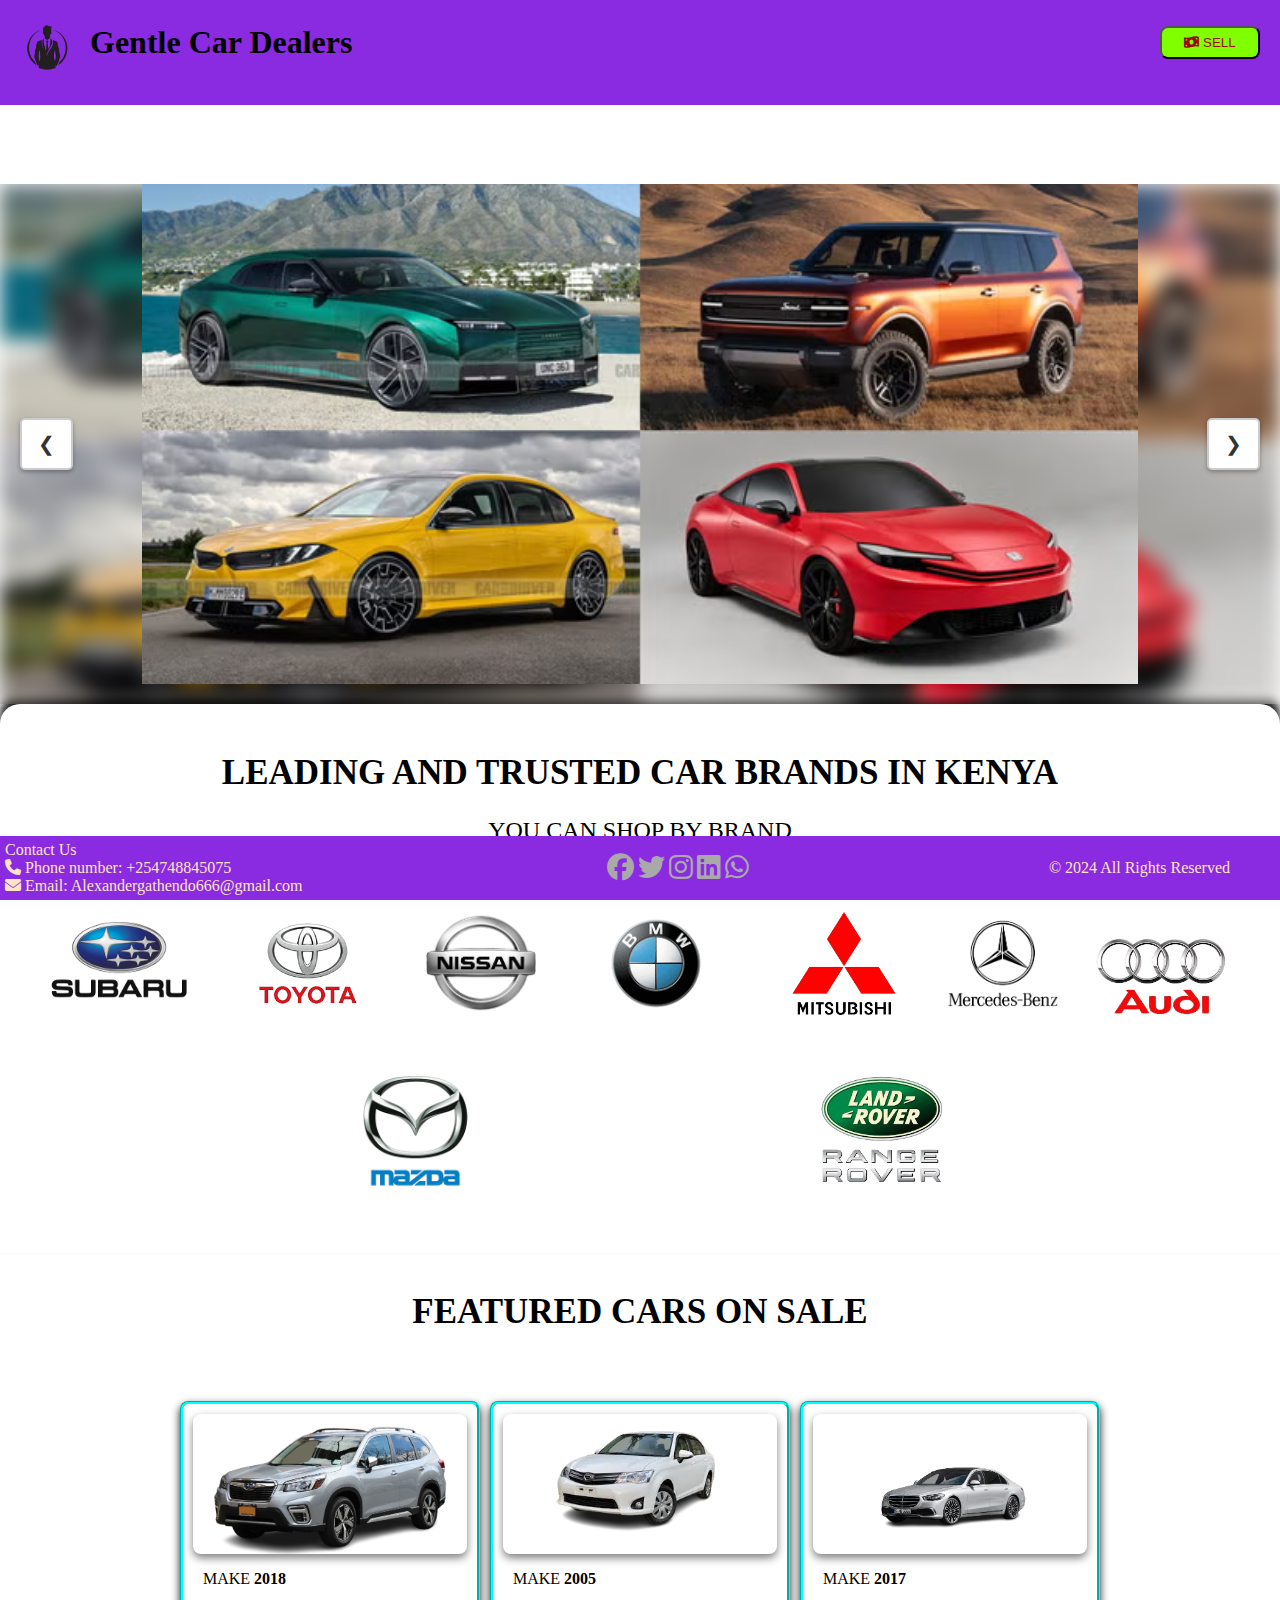
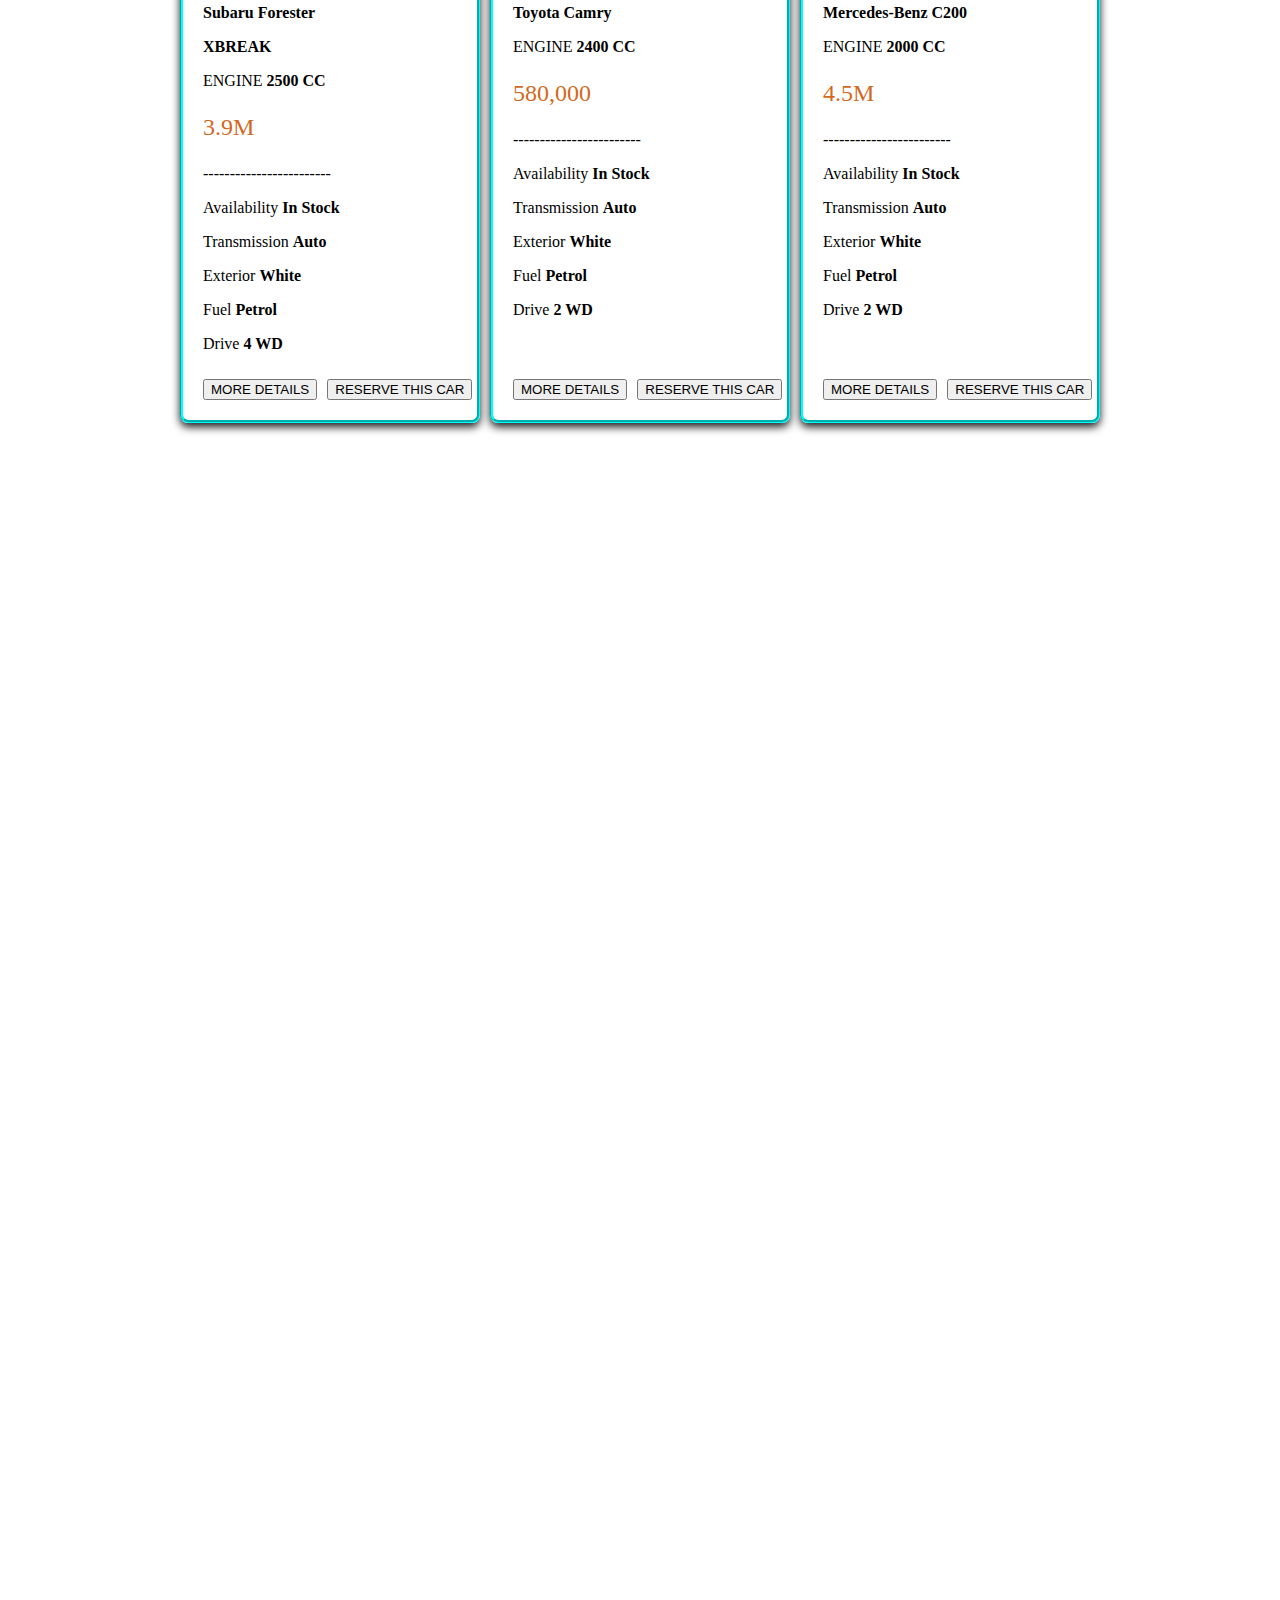
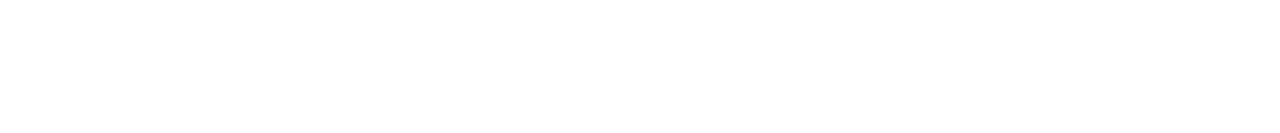
==== index.html @ 43ccf4b2 "commit" ====
<!DOCTYPE html>
<html lang="en">
    <head>
        <meta charset="UTF-8">
        <meta name="viewport" content="width=device-width, initial-scale=1.0">
        <title>Gentle Car Dealers</title>
        <link rel="stylesheet" href="style.css">
        <link rel="stylesheet" href="https://cdnjs.cloudflare.com/ajax/libs/font-awesome/6.4.2/css/all.min.css">
        <link rel="icon" type="image/png" href="images/logo-removebg-preview.png">
    </head>
    <body>
        <header>
            <div class="logo-title">
                <img src="images/logo-removebg-preview.png" alt="logo">
                <h1>Gentle Car Dealers</h1>
            </div>
            <nav>
                <ul>
                    <li><a href="index.html"><i class="fas fa-home"></i> Home</a></li>
                    <li><a href="cars.html"><i class="fas fa-car"></i> Cars</a></li>
                    <li><a href="#"><i class="fas fa-wrench"></i> Services</a></li>
                    <button id="navigation" class="navigation" onclick="openPopup1()"><i class="fas fa-money-bill-wave"></i> SELL</button>
                    
                    <div id="popup1" class="popup1">
                        <div class="popup1-content">
                            <p>You have to be Registered or Logged In to Sell your Car?</p>
                            <button onclick="redirectToSell()">Register</button>
                            <button onclick="window.location.href='login.html'">Login</button>
                            <button onclick="closePopup1()">Cancel</button>
                        </div>
                    </div>
                </ul>
            </nav>
        </header>
        <section class="settings">
            <div class="search">
                <input type="search" placeholder="Search for Items on Sale">
                <input type="submit"  value="🔍 Search">
            </div>
            <div class="selection">
                <div id="account-section">
                    <input type="button" id="account-btn" value="👤 Account" onclick="openPopup()">
                    
                    <span id="user-info" style="display: none;">
                        <strong id="username-display"></strong>
                        <button id="logout-btn">Logout</button>
                    </span>
                </div>
                
                <script>
                    document.addEventListener("DOMContentLoaded", function () {
                        const loggedInUser = localStorage.getItem("loggedInUser");
                        const accountBtn = document.getElementById("account-btn");
                        const userInfo = document.getElementById("user-info");
                        const usernameDisplay = document.getElementById("username-display");
                        const logoutBtn = document.getElementById("logout-btn");

                        if (loggedInUser) {
                            // Hide Account button and show username + Logout button
                            accountBtn.style.display = "none";
                            userInfo.style.display = "inline";
                            usernameDisplay.textContent = loggedInUser;
                        } else {
                            // Show Account button if no user is logged in
                            accountBtn.style.display = "inline";
                            userInfo.style.display = "none";
                        }

                        // Logout function
                        logoutBtn.addEventListener("click", function () {
                            localStorage.removeItem("loggedInUser"); // Clear session
                            location.reload(); // Reload page to show "Account" button again
                        });
                    });

                    document.addEventListener("DOMContentLoaded", function () {
                        const navigationBtn = document.getElementById("navigation");
                        
                        if (navigationBtn) {
                            navigationBtn.addEventListener("click", function() {
                                const loggedInUser = localStorage.getItem("loggedInUser");
                                if (loggedInUser) {
                                    window.location.href = "sellitems.html";
                                } else {
                                    openPopup1();
                                }
                            });
                        }
                    });
                    
                    document.addEventListener("DOMContentLoaded", function(){
                        const slides = document.querySelector(".slides");
                        const images = document.querySelectorAll(".slides img");
                        const prevBtn = document.querySelector(".prev");
                        const nextBtn = document.querySelector(".next");
                        const bannerBg = document.querySelector(".banner-bg");
                        let currentIndex = 0;
                        const totalImages = images.length;
                        
                        function updateSlider(){
                            // Update the slide position
                            slides.style.transform = `translateX(-${currentIndex * 100}%)`;
                            // Update the blurred background image to match the current slide
                            bannerBg.style.backgroundImage = `url('${images[currentIndex].src}')`;
                        }
                        
                        nextBtn.addEventListener("click", function(){
                            currentIndex = (currentIndex + 1) % totalImages;
                            updateSlider();
                        });
                        
                        prevBtn.addEventListener("click", function(){
                            currentIndex = (currentIndex - 1 + totalImages) % totalImages;
                            updateSlider();
                        });
                        
                        // Auto cycle every 5 seconds
                        setInterval(function(){
                            currentIndex = (currentIndex + 1) % totalImages;
                            updateSlider();
                        }, 5000);

                        // Initialize the background for the first image
                        updateSlider();
                    });

                </script>
                
                <div class="select-container">
                    <label for="select">Language </label>
                    <select>
                        <option>En-Us</option>
                        <option>En-Uk</option>
                    </select>
                </div>
            </div>
        </section>
        <main class="main">
            <div class="banner">
                <!-- Blurred Background Layer -->
                <div class="banner-bg"></div>
              
                <!-- Slides Container -->
                <div class="slides">
                    <img src="images/banner.jpeg" alt="banner">
                    <img src="images/banner4.jpeg" alt="banner4">
                    <img src="images/banner2.jpeg" alt="banner2">
                    <img src="images/banner3.jpeg" alt="banner3">
                    <img src="images/banner1.jpeg" alt="banner1">
                </div>
                <button class="prev">&#10094;</button>
                <button class="next">&#10095;</button>
            </div>              
            <section class="page">              
                <h2>LEADING AND TRUSTED CAR BRANDS IN KENYA</h2>
                <p class="title">YOU CAN SHOP BY BRAND</p>
                <p class="advice">Click on any brand logo to shop</p>
                <div class="car-logo">
                    <div class="subaru-logo">
                        <a href="cars.html#subaru"><img src="images/subaru-removebg-preview.png" alt="Subaru logo"></a>
                    </div>
                    <div class="toyota-logo">
                        <a href="cars.html#toyota"><img src="images/toyota-removebg-preview.png" alt="Toyota logo"></a>
                    </div>
                    <div class="nissan-logo">
                        <a href="cars.html"><img src="images/nissan-removebg-preview.png" alt="Nissan logo"></a>
                    </div>
                    <div class="toyota-logo">
                        <a href="cars.html"><img src="images/bmw-removebg-preview.png" alt="BMW logo"></a>
                    </div>
                    <div class="subaru-logo">
                        <a href="cars.html"><img src="images/mitsubishi-removebg-preview.png" alt="Mitsubishi logo"></a>
                    </div>
                    <div class="nissan-logo">
                        <a href="cars.html#benz"><img src="images/benz-removebg-preview.png" alt="Mercedes Benz logo"></a>
                    </div>
                    <div class="subaru-logo">
                        <a href="cars.html"><img src="images/audi-removebg-preview.png" alt="Audi logo"></a>
                    </div>
                    <div class="toyota-logo">
                        <a href="cars.html"><img src="images/mazda-removebg-preview.png" alt="Mazda logo"></a>
                    </div>
                    <div class="subaru-logo">
                        <a href="cars.html"><img src="images/range-removebg-preview.png" alt="Range Rover logo"></a>
                    </div>
                </div>
            </section>
            <section>
                <h2>FEATURED CARS ON SALE</h2>
                <div class="cars">
                    <div class="items">
                        <img src="images/subaru-forester-removebg-preview.png" alt="product1">
                        <div class="description">
                            <p>MAKE <b>2018</b></p>
                            <p><b>Subaru Forester</b></p>
                            <p><b>XBREAK</b></p>
                            <P>ENGINE <b>2500 CC</b></P>
                            <p class="price">3.9M</p>
                            <p>------------------------</p>
                            <p>Availability <b>In Stock</b></p>
                            <p>Transmission <b>Auto</b></p>
                            <p>Exterior <b>White</b></p>
                            <p>Fuel <b>Petrol</b></p>
                            <p>Drive <b>4 WD</b></p>
                        </div>
                        <div class="btn">
                            <input type="button" value="MORE DETAILS">
                            <input type="button" value="RESERVE THIS CAR">
                        </div>
                    </div>
                    <div class="items">
                        <img src="images/personal-removebg-preview.png" alt="product1">
                        <div class="description">
                            <p>MAKE <b>2005</b></p>
                            <p><b>Toyota Camry</b></p>
                            <P>ENGINE <b>2400 CC</b></P>
                            <p class="price">580,000</p>
                            <p>------------------------</p>
                            <p>Availability <b>In Stock</b></p>
                            <p>Transmission <b>Auto</b></p>
                            <p>Exterior <b>White</b></p>
                            <p>Fuel <b>Petrol</b></p>
                            <p>Drive <b>2 WD</b></p>
                        </div>
                        <div class="btn">
                            <input type="button" value="MORE DETAILS">
                            <input type="button" value="RESERVE THIS CAR">
                        </div>
                    </div>
                    <div class="items">
                        <img src="images/benzsclass-removebg-preview.png" alt="Benz">
                        <div class="description">
                            <p>MAKE <b>2017</b></p>
                            <p><b>Mercedes-Benz C200</b></p>
                            <P>ENGINE <b>2000 CC</b></P>
                            <p class="price">4.5M</p>
                            <p>------------------------</p>
                            <p>Availability <b>In Stock</b></p>
                            <p>Transmission <b>Auto</b></p>
                            <p>Exterior <b>White</b></p>
                            <p>Fuel <b>Petrol</b></p>
                            <p>Drive <b>2 WD</b></p>
                        </div>
                        <div class="btn">
                            <input type="button" value="MORE DETAILS">
                            <input type="button" value="RESERVE THIS CAR">
                        </div>
                    </div>
                </div>
            </section>
        </main>
        <footer>
            <div class="contact">
                <p>Contact Us</p>
                <p><i class="fas fa-phone phone-icon"></i>  Phone number: +254748845075</p>
                <p><i class="fas fa-envelope envelop-icon"></i> Email: Alexandergathendo666@gmail.com</p>
            </div>
            <div class="social-icons">
                <a href="https://facebook.com" target="_blank"><i class="fab fa-facebook"></i></a>
                <a href="https://twitter.com" target="_blank"><i class="fab fa-twitter"></i></a>
                <a href="https://instagram.com" target="_blank"><i class="fab fa-instagram"></i></a>
                <a href="https://linkedin.com" target="_blank"><i class="fab fa-linkedin"></i></a>
                <a href="https://whatsapp.com" target="_blank"><i class="fab fa-whatsapp"></i></a>
            </div>
            <p class="rights">&copy; 2024 All Rights Reserved</p>
        </footer>
        <div id="popup" class="popup">
            <div class="popup-content">
                <p>Do you want to Register or Login?</p>
                <button onclick="window.location.href='registration.html'">Register</button>
                <button onclick="window.location.href='login.html'">Login</button>
                <button onclick="closePopup()">Cancel</button>
            </div>
        </div>
        <script src="script.js"></script>
    </body>
</html>
---- style.css ----
* {
    box-sizing: border-box;
}

body {
    font-family: 'Times New Roman', Times, serif;
    margin: 0;
    padding: 0;
    overflow-x: hidden;
    margin-bottom: 100%;
    max-width: 100%;
}

header {
    padding: 10px;
    display: flex;
    justify-content: space-between;
    align-items: center;
    background-color: blueviolet;
    flex-wrap: wrap;
    height: auto;
    overflow: hidden;
}

.logo-title {
    display: flex;
    align-items: center;
}

.logo-title img {
    height: 70px;
    border-radius: 8px;
    position: relative;
    top: -10px;
}

h1 {
    margin-left: 10px;
    position: relative;
    top: -10px;
}

nav ul {
    display: flex;
    flex-wrap: wrap;
    align-items: center;
    list-style: none;
    gap: 20px;
    position: relative;
    padding: 10px;
}

nav ul li {
    display: inline-block;
}

nav ul li a {
    text-decoration: none;
    border: 2px solid transparent;
    padding: 10px;
    color: whitesmoke;
    transform: translateX(-100%);
    opacity: 0;
    animation: fadeIn 3s ease-in-out forwards;
}

@keyframes fadeIn {
    from {
        opacity: 0;
        transform: translateX(-50%);
    }
    to {
        opacity: 1;
        transform: translateX(0%);
    }
}

nav ul li a:hover {
    padding: 10px;
    border-radius: 10px;
    background-color: black;
    color: whitesmoke;
}

.navigation {
    position: relative;
    right: -50px;
    padding: 7px;
    width: 100px;
    top: -10px;
    border-radius: 8px;
    background-color: chartreuse;
    color: rgb(155, 10, 10);
    margin-right: 50px;
    cursor: pointer;
}

@media screen and (max-width: 480px) {
    header {
        flex-direction: column;
        text-align: center;
        height: 8vh;
        min-height: 45px;
    }

    .logo-title {
        justify-content: center;
    }

    nav ul {
        display: flex;
        gap: 10px;
        padding: 10px;
        justify-content: center;
        align-items: center;
    }

    .navigation {
        width: 100%;
        justify-content: center;
    }
}

.settings {
    display: flex;
    justify-content: space-between;
    align-items: center;
    flex-wrap: wrap;
    position: relative;
    top: -20px;
    background-color: chocolate;
    box-shadow: 0 4px 8px rgba(0, 0, 0, 0.5);
    border-bottom-right-radius: 3px;
    border-bottom-left-radius: 3px;
    transform: translateY(-100%);
    opacity: 0;
    animation: slideIn 2s ease-out forwards;
    z-index: 1;
}

@keyframes slideIn {
    from {
        transform: translateY(-100%);
        opacity: 0;
    }
    to {
        transform: translateY(0);
        opacity: 1;
    }    
}

.search {
    display: flex;
    padding: 10px;
    gap: 10px;
    flex: 1;
    min-width: 250px;
}

.search input[type="search"] {
    flex-grow: 1;
    padding: 8px;
    border: 1px solid #ccc;
    border-radius: 5px;
    max-width: 1005;
}

.search input[type="submit"] {
    padding: 8px 12px;
    background-color: #007bff;
    color: white;
    border: none;
    border-radius: 5px;
    cursor: pointer;
    max-width: 100%;
}

#account-section {
    position: relative;
}

#account-btn {
    background-color: gold;
    border: none;
    padding: 10px 15px;
    font-size: 16px;
    cursor: pointer;
    border-radius: 5px;
    max-width: 100%;
}

/* User Info */
#user-info {
    display: flex;
    align-items: center;
    gap: 10px;
}

#logout-btn {
    background-color: red;
    color: white;
    border: none;
    padding: 5px 10px;
    border-radius: 5px;
    cursor: pointer;
}

.selection {
    display: flex;
    padding: 20px;
    flex-wrap: wrap;
    align-items: center;
    gap: 20px;
}

.select-container {
    display: flex;
    align-items: center;
    gap: 5px;
}

.select-container select {
    padding: 5px;
    border: 1px solid #ccc;
    border-radius: 5px;
}

/* Responsive Adjustments */
@media screen and (max-width: 768px) {
    .settings {
        flex-direction: column;
        align-items: center;
        text-align: center;
    }

    .search {
        width: 100%;
        justify-content: center;
    }

    .selection {
        flex-direction: column;
        align-items: center;
        width: 100%;
    }

    #account-section, .select-container {
        width: 100%;
        text-align: center;
    }

    #account-btn, #logout-btn {
        width: 100%;
    }
}

.popup { 
    display: none;
    position: fixed;
    left: 0;
    top: 0;
    width: 100%;
    height: 100vh; /* Consider using 100% or 100vh for full coverage */
    background: rgba(161, 159, 161, 0.5);
    justify-content: center;
    align-items: center;
    padding: 10px;
    z-index: 10000; /* Already high enough */
    /* Remove margin-bottom: -400px; */
}


.popup-content {
    font-size: 24px;
    background: blueviolet;
    color: whitesmoke;
    padding: 20px;
    text-align: center;
    border-radius: 10px;
    box-shadow: 0px 4px 8px rgba(0, 0, 0, 0.9);
    width: 300px;
    z-index: 10001;
}

.popup-content button {
    margin: 10px;
    padding: 10px 15px;
    border-radius: 8px;
    font-weight: bolder;
}

.popup-content button:hover {
    background-color: chocolate;
    text-decoration: underline;
}

.popup1 { 
    display: none;
    position: fixed;
    left: 0;
    top: 0;
    width: 100%;
    height: 100vh; /* Consider using 100% or 100vh for full coverage */
    background: rgba(161, 159, 161, 0.5);
    justify-content: center;
    align-items: center;
    padding: 10px;
    z-index: 10000; /* Already high enough */
    /* Remove margin-bottom: -400px; */
}

.popup1-content {
    font-size: 24px;
    background: blueviolet;
    color: whitesmoke;
    padding: 20px;
    text-align: center;
    border-radius: 10px;
    box-shadow: 0px 4px 8px rgba(0, 0, 0, 0.9);
    width: 300px;
}

.popup1-content button {
    margin: 10px;
    padding: 10px 15px;
    border-radius: 8px;
    font-weight: bolder;
}

.popup1-content button:hover {
    background-color: chocolate;
    text-decoration: underline;
}

.main {
    z-index: 1;
}

.banner {
    position: relative;
    overflow: hidden;
    width: 100%;
    height: 520px; /* Adjust banner height as needed */
    z-index: 1;
}

.banner-bg {
    position: absolute;
    top: 0;
    left: 0;
    width: 100%;
    height: 100%;
    background-position: center;
    background-size: cover;
    filter: blur(10px); /* Adjust the blur amount */
    z-index: 1;
 }
  
  /* Slides container (placed above background) */
.slides {
    display: flex;
    transition: transform 1s ease;
    position: relative;
    z-index: 2;
}

.slides img {
    width: 100%;
    height: 500px; /* Same as banner height */
    object-fit: contain; /* Image stretches to width without zooming/cropping */
    flex-shrink: 0;
    z-index: 2;
}

/* Navigation Buttons */
.prev, .next {
    position: absolute;
    top: 50%;
    transform: translateY(-50%);
    background: #fff;              /* White background */
    color: #333;                  /* Dark text */
    font-size: 20px;
    padding: 12px 16px;
    border: 2px solid #ccc;       /* Light border */
    border-radius: 5px;           /* Rounded corners */
    box-shadow: 0 2px 4px rgba(0,0,0,0.3);
    cursor: pointer;
    transition: background 0.3s ease, transform 0.3s ease, border-color 0.3s ease;
    z-index: 10;
}

.prev:hover, .next:hover {
    background: #f0f0f0;          /* Slightly darker on hover */
    transform: translateY(-50%) scale(1.1);
    border-color: #999;           /* Darker border on hover */
}

.prev {
    left: 20px;
}

.next {
    right: 20px;
}


/* Optional: Responsive adjustments */
@media screen and (max-width: 480px) {
    .banner {
        height: 250px;
    }

    .slides img {
        height: 250px;
    }

    .prev, .next {
        font-size: 18px;
        padding: 8px;
    }
}

.page {
    box-shadow: 0 -9px 10px rgba(0, 0, 0, 0.9);
    padding: 10px;
    border-top-left-radius: 20px;
    border-top-right-radius: 20px;
}


h2 {
    padding: 10px;
    font-size: 35px;
    text-align: center;
}

.title {
    text-align: center;
    font-size: 24px;
    padding: 5px;
    margin-top: -20px;
}

.advice {
    text-align: center;
    margin-top: -25px;
}

.car-logo {
    display: flex;
    justify-content: space-evenly;
    align-items: center;
    flex-wrap: wrap;
    gap: 10px;
    object-fit: cover;
    padding: 20px;
}

.car-logo img:hover {
    transform: scale(1.02);
}

.subaru-logo img {
    padding: 5px;
    width: 150px;
}

.toyota-logo img {
    padding: 5px;
    width: 180px;
}

.nissan-logo img {
    padding: 5px;
    width: 120px;
}

h3 {
    padding: 10px;
    margin-left: 20px;
    
}

.cars {
    padding: 30px;
    display: flex;
    gap: 10px;
    flex-wrap: wrap;
    justify-content: center;
}

.items {
    display: flex;
    flex-direction: column;
    min-height: 450px;
    padding: 10px;
    justify-content: space-between;
    align-items: flex-start;
    border-style: groove;
    border-color: aqua;
    border-radius: 8px;
    box-shadow: 0 4px 8px rgba(0, 0, 0, 0.9);
    width: 100%;
    max-width: 300px;
}

.items img {
    width: 100%;
    height: 140px;
    object-fit: contain;
    border-radius: 8px;
    transition: transform 0.3s ease-in-out;
    box-shadow: 0 4px 8px rgba(0, 0, 0, 0.5);
}

.items img:hover {
    transform: scale(1.02);
}

.price {
    color: chocolate;
    font-size: 24px;
}

.description {
    position: relative;
    text-align: left;
    flex-grow: 1;
    margin-left: 10px;
}

.btn {
    display: flex;
    gap: 10px;
    margin-top: auto;
    padding: 10px;
}

@media screen and (max-width: 768px) {
    .cars {
        flex-direction: column;
        align-items: center;
        gap: 20px;
    }
    .items {
        width: 90%;
        max-width: none;
    }
    .btn {
        flex-direction: column;
        width: 100%; 
    }
    .btn input {
        width: 100%;
    }
}

footer {
    position: fixed;
    bottom: 0;
    left: 0;
    width: 100vw;
    display: flex;
    justify-content: space-between;
    align-items: center;
    background-color: blueviolet;
    color: bisque;
}

.contact {
    display: flex;
    flex-direction: column;
    align-items: flex-start;
    padding: 5px;
}

.contact p {
    margin: 0;
    padding: 0;
}

.rights {
    display: flex;
    align-content: flex-end;
    margin-right: 50px;
}

.social-icons {
    justify-content: center;
    align-items: center;
}

.social-icons a {
    color: darkgrey;
    font-size: 27px;
    transition: 0.3s;
}

.social-icons a:hover {
    color: white;
}
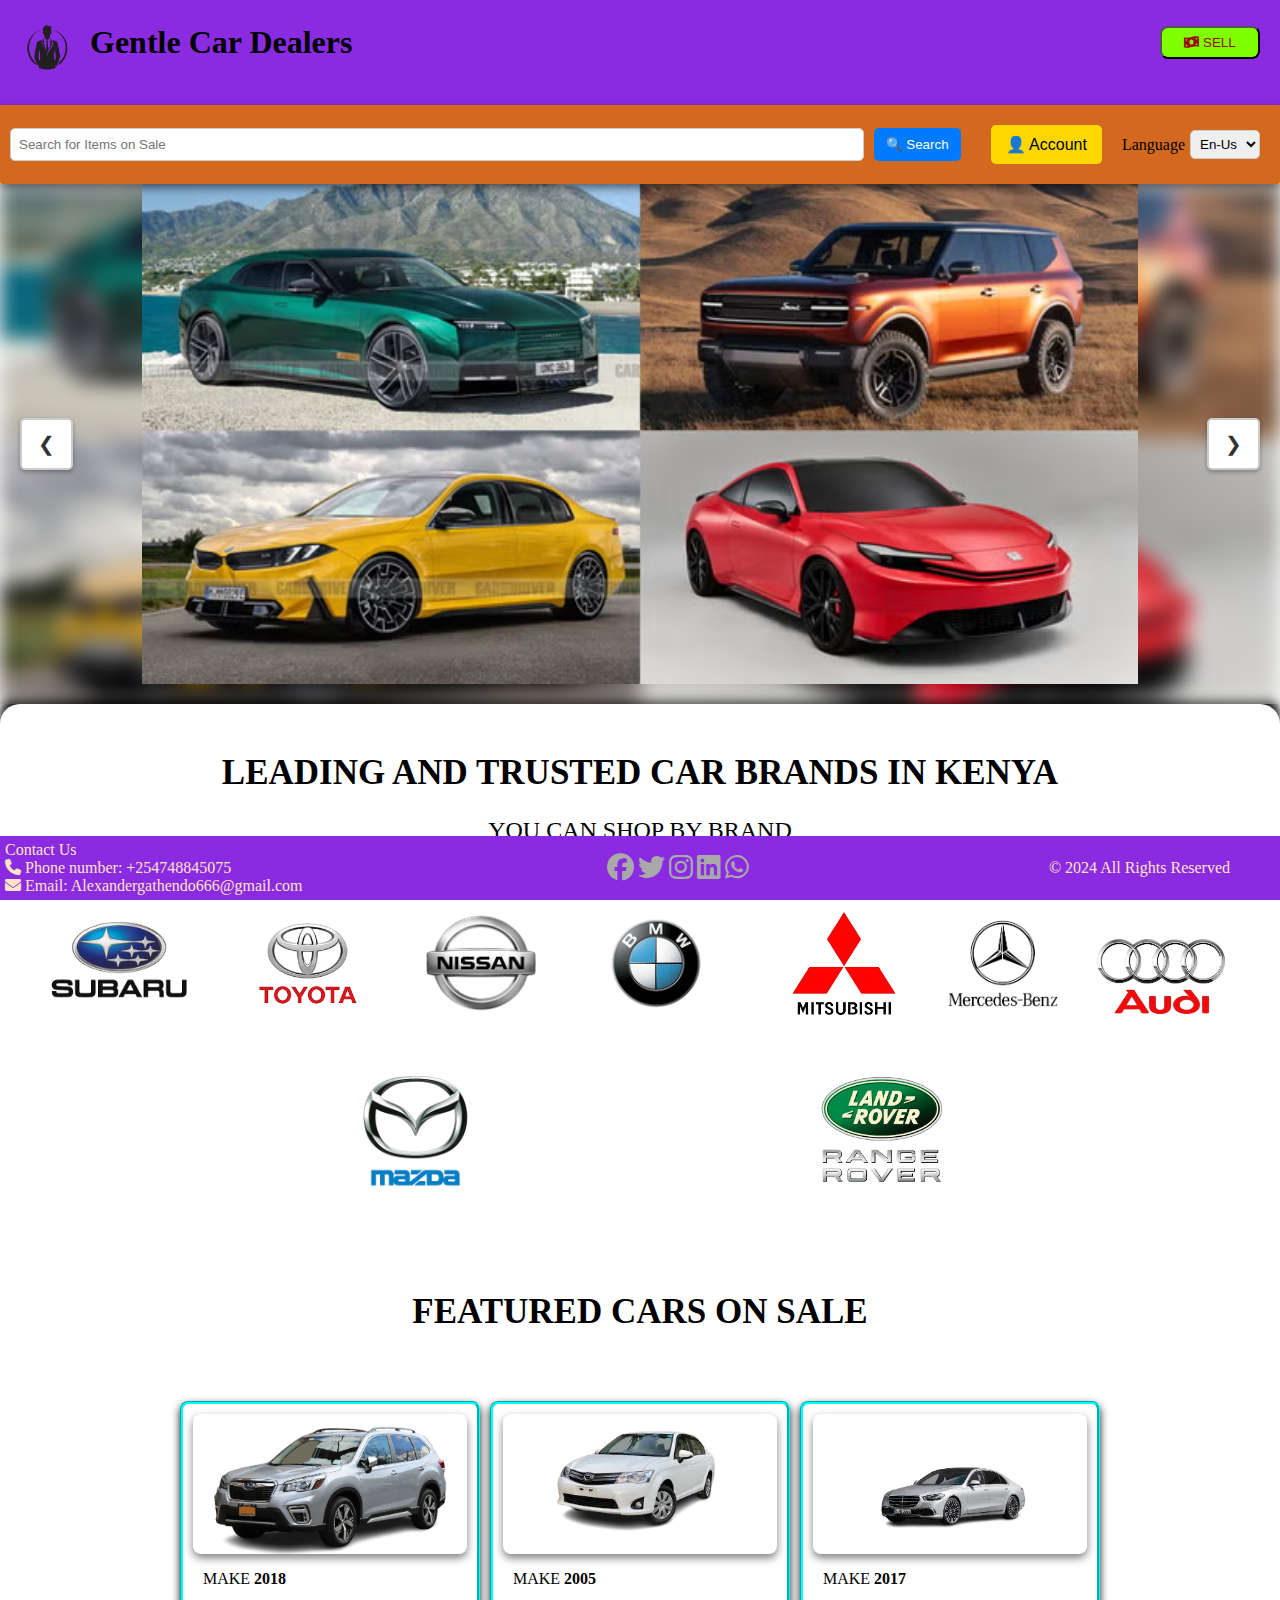
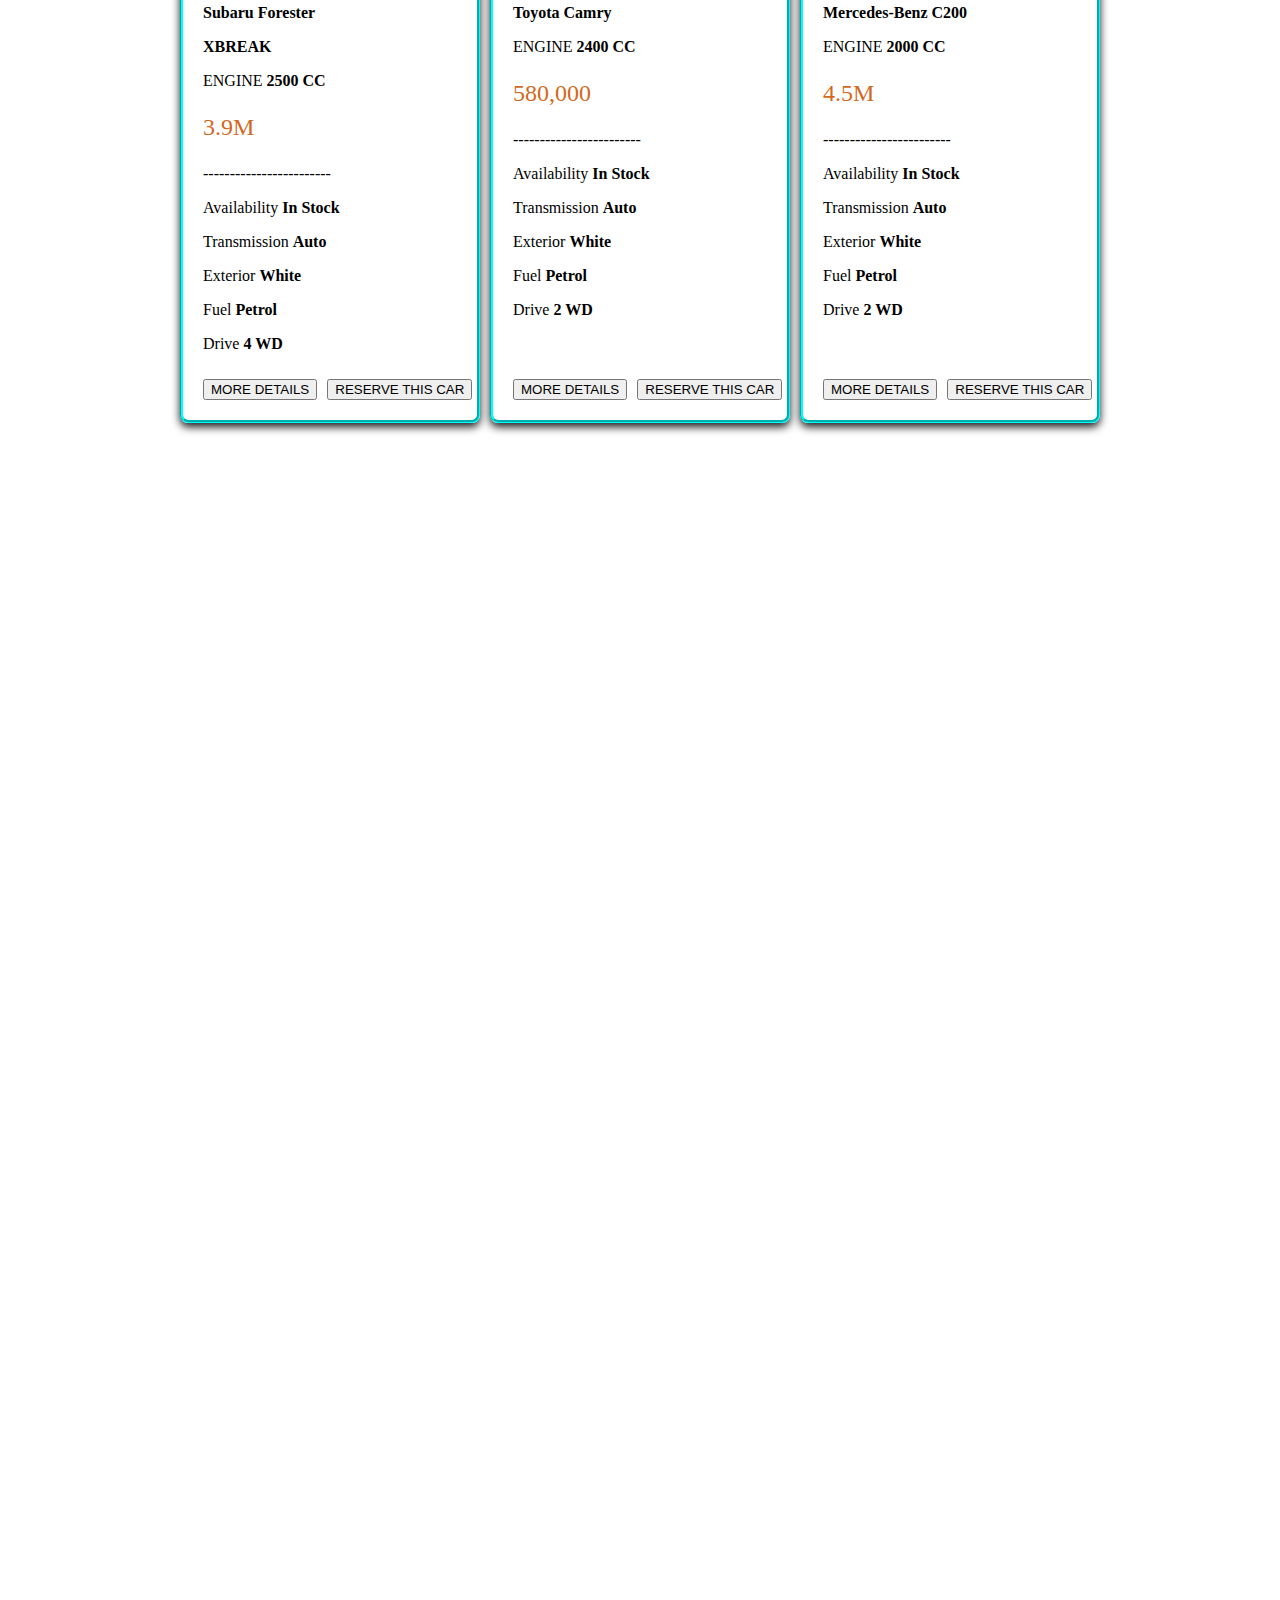
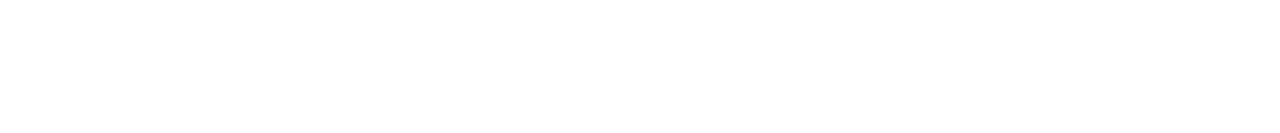
==== commit 6056ea9f: "commit" ====
--- a/index.html
+++ b/index.html
@@ -124,6 +124,60 @@
                         updateSlider();
                     });
 
+                    document.addEventListener("DOMContentLoaded", function () {
+                    const settings = document.querySelector(".settings");
+                    const stickyOffset = settings.offsetTop; // original top position
+                    let lastScrollY = window.scrollY;
+                    const threshold = 5; // change threshold (in pixels) if needed
+
+                    window.addEventListener("scroll", function () {
+                        const currentScrollY = window.scrollY;
+                        
+                        // If we've scrolled past the original position, add sticky class
+                        if (currentScrollY >= stickyOffset) {
+                        settings.classList.add("sticky");
+
+                        if (currentScrollY < lastScrollY - threshold) {
+                            // Scrolling up (current less than previous by more than threshold) → hide header
+                            settings.style.transform = "translateY(-100%)";
+                            settings.style.opacity = "0";
+                        } else if (currentScrollY > lastScrollY + threshold) {
+                            // Scrolling down → show header
+                            settings.style.transform = "translateY(0)";
+                            settings.style.opacity = "1";
+                        }
+                        } else {
+                        // Before reaching the sticky point, remove sticky class and ensure it's visible
+                        settings.classList.remove("sticky");
+                        settings.style.transform = "translateY(0)";
+                        settings.style.opacity = "1";
+                        }
+                        
+                        lastScrollY = currentScrollY;
+                        });
+                    });
+
+                    document.addEventListener("DOMContentLoaded", function () {
+                    const footer = document.querySelector("footer");
+                    let lastScrollY = window.scrollY;
+                    const threshold = 5; // pixels to determine significant scroll
+
+                    window.addEventListener("scroll", function () {
+                        let currentScrollY = window.scrollY;
+
+                        if (currentScrollY > lastScrollY + threshold) {
+                        // Scrolling down → hide footer
+                        footer.style.transform = "translateY(100%)";
+                        footer.style.opacity = "0";
+                        } else if (currentScrollY < lastScrollY - threshold) {
+                        // Scrolling up → show footer
+                        footer.style.transform = "translateY(0)";
+                        footer.style.opacity = "1";
+                        }
+                        
+                        lastScrollY = currentScrollY;
+                        });
+                    });
                 </script>
                 
                 <div class="select-container">
--- a/style.css
+++ b/style.css
@@ -126,17 +126,27 @@
     justify-content: space-between;
     align-items: center;
     flex-wrap: wrap;
-    position: relative;
-    top: -20px;
     background-color: chocolate;
     box-shadow: 0 4px 8px rgba(0, 0, 0, 0.5);
     border-bottom-right-radius: 3px;
     border-bottom-left-radius: 3px;
-    transform: translateY(-100%);
-    opacity: 0;
+    transition: transform 0.3s ease, opacity 0.3s ease;
+    position: relative; /* Default state */
+    z-index: 100; /* Adjust as needed */
     animation: slideIn 2s ease-out forwards;
-    z-index: 1;
-}
+    
+}
+  
+  /* Sticky style when the section reaches the top */
+.settings.sticky {
+    position: fixed;
+    top: 0;
+    left: 0;
+    width: 100%;
+    /* Optionally add background and shadow for readability */
+    background-color: chocolate;
+    box-shadow: 0 4px 10px rgba(0, 0, 0, 0.3);
+}  
 
 @keyframes slideIn {
     from {
@@ -565,6 +575,8 @@
     align-items: center;
     background-color: blueviolet;
     color: bisque;
+    transition: transform 0.3s ease, opacity 0.3s ease;
+    z-index: 1000;
 }
 
 .contact {
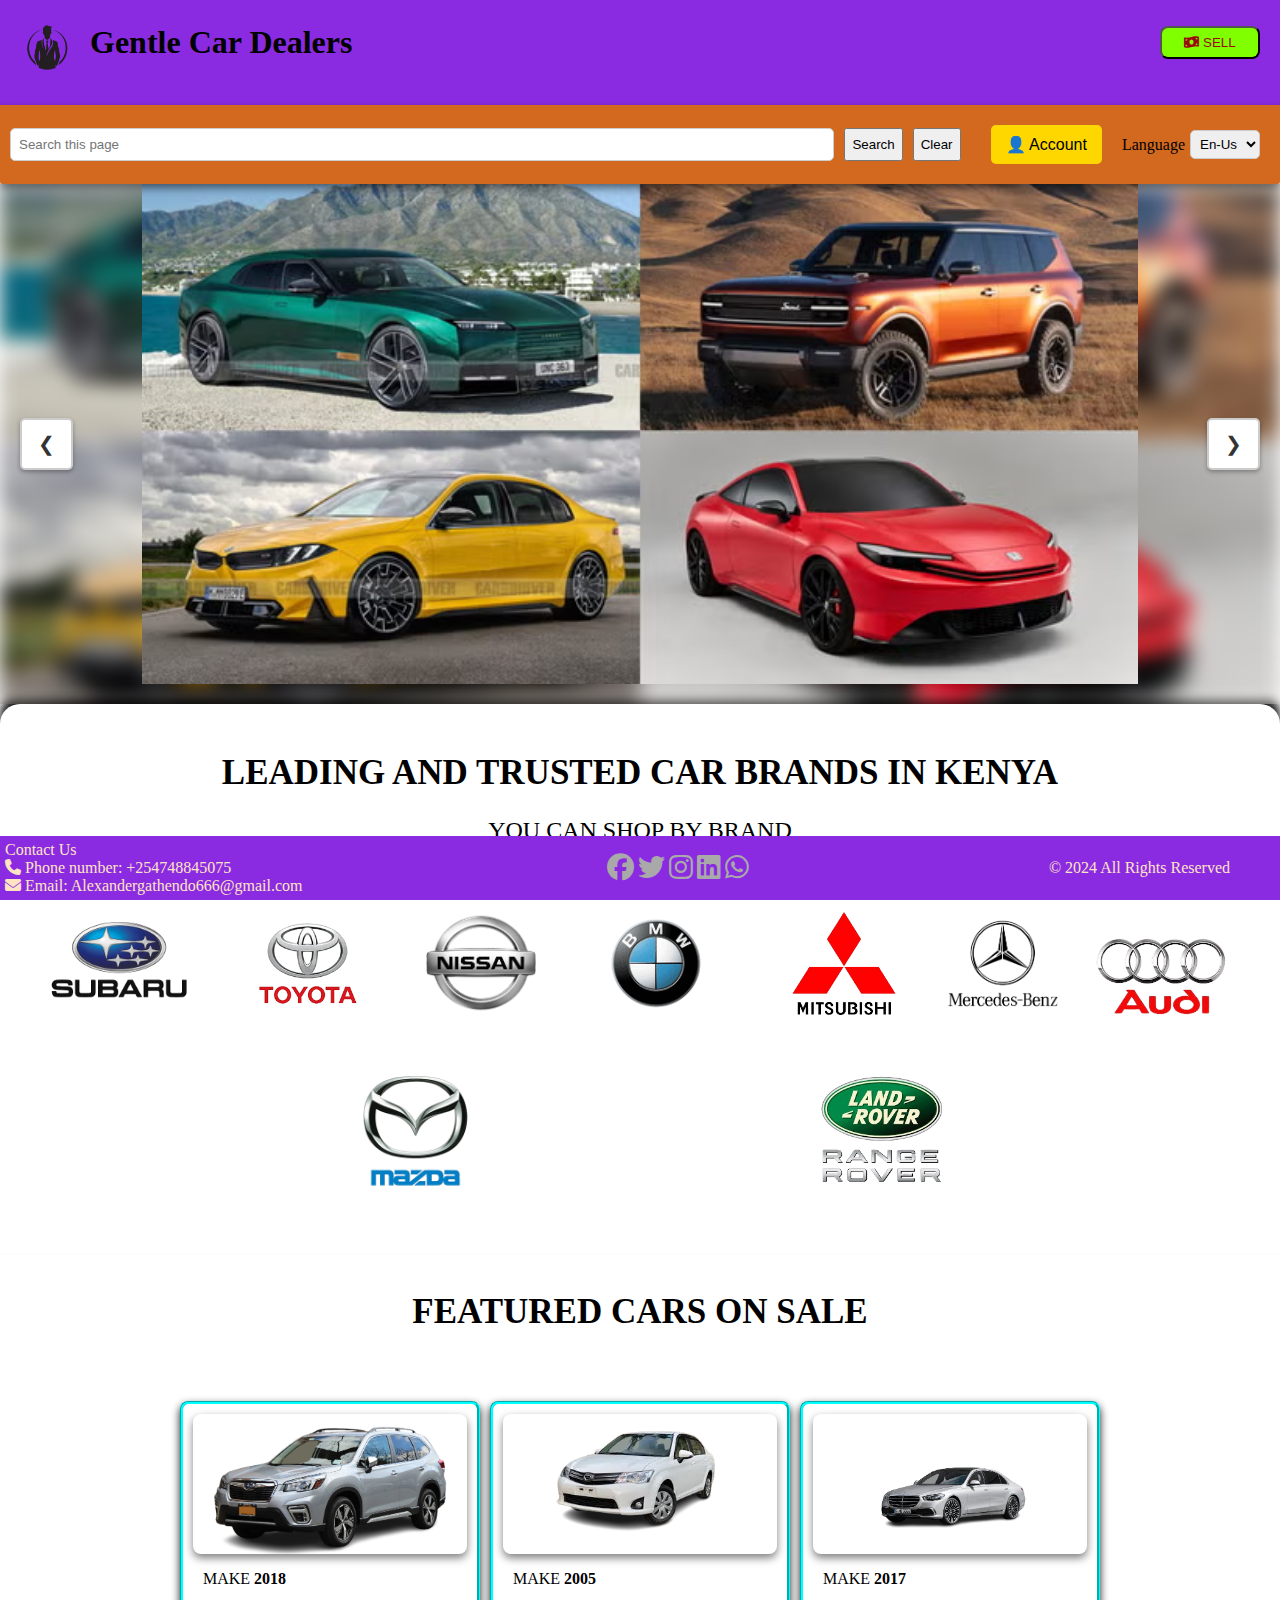
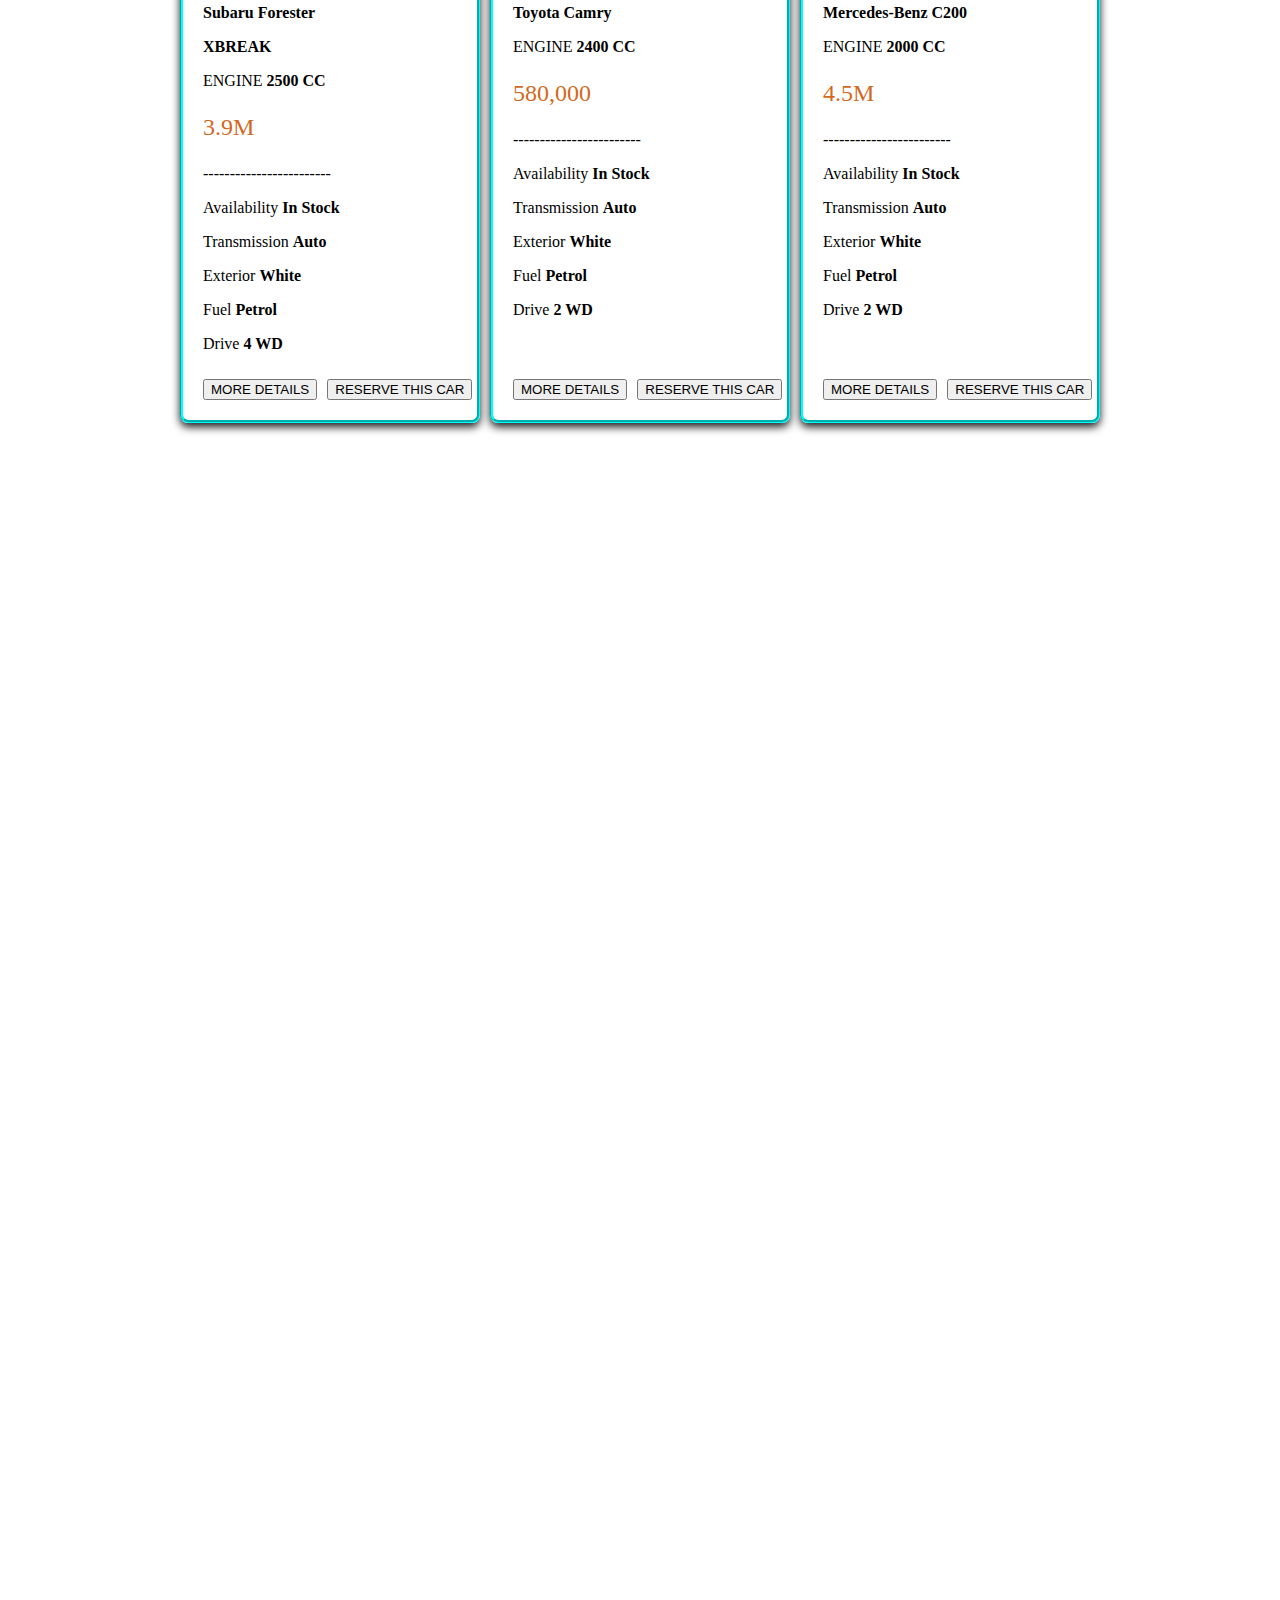
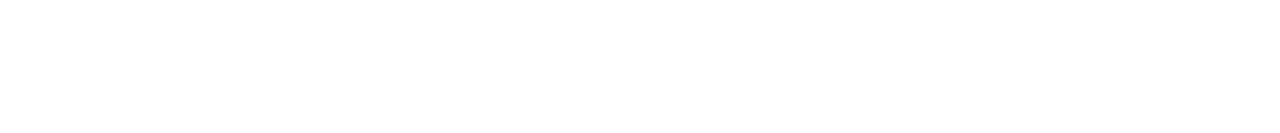
==== commit 6dab5b57: "commit" ====
--- a/index.html
+++ b/index.html
@@ -34,9 +34,10 @@
         </header>
         <section class="settings">
             <div class="search">
-                <input type="search" placeholder="Search for Items on Sale">
-                <input type="submit"  value="🔍 Search">
-            </div>
+                <input type="search" id="pageSearch" placeholder="Search this page">
+                <input type="button" value="Search" onclick="searchPage()">
+                <input type="button" value="Clear" onclick="clearSearch()" />
+              </div>              
             <div class="selection">
                 <div id="account-section">
                     <input type="button" id="account-btn" value="👤 Account" onclick="openPopup()">
--- a/style.css
+++ b/style.css
@@ -157,6 +157,10 @@
         transform: translateY(0);
         opacity: 1;
     }    
+}
+
+.highlight {
+    background-color: yellow;
 }
 
 .search {
@@ -427,7 +431,10 @@
     .prev, .next {
         font-size: 18px;
         padding: 8px;
-    }
+        border: none;
+        background: rgba(161, 159, 161, 0.5);
+    }
+
 }
 
 .page {
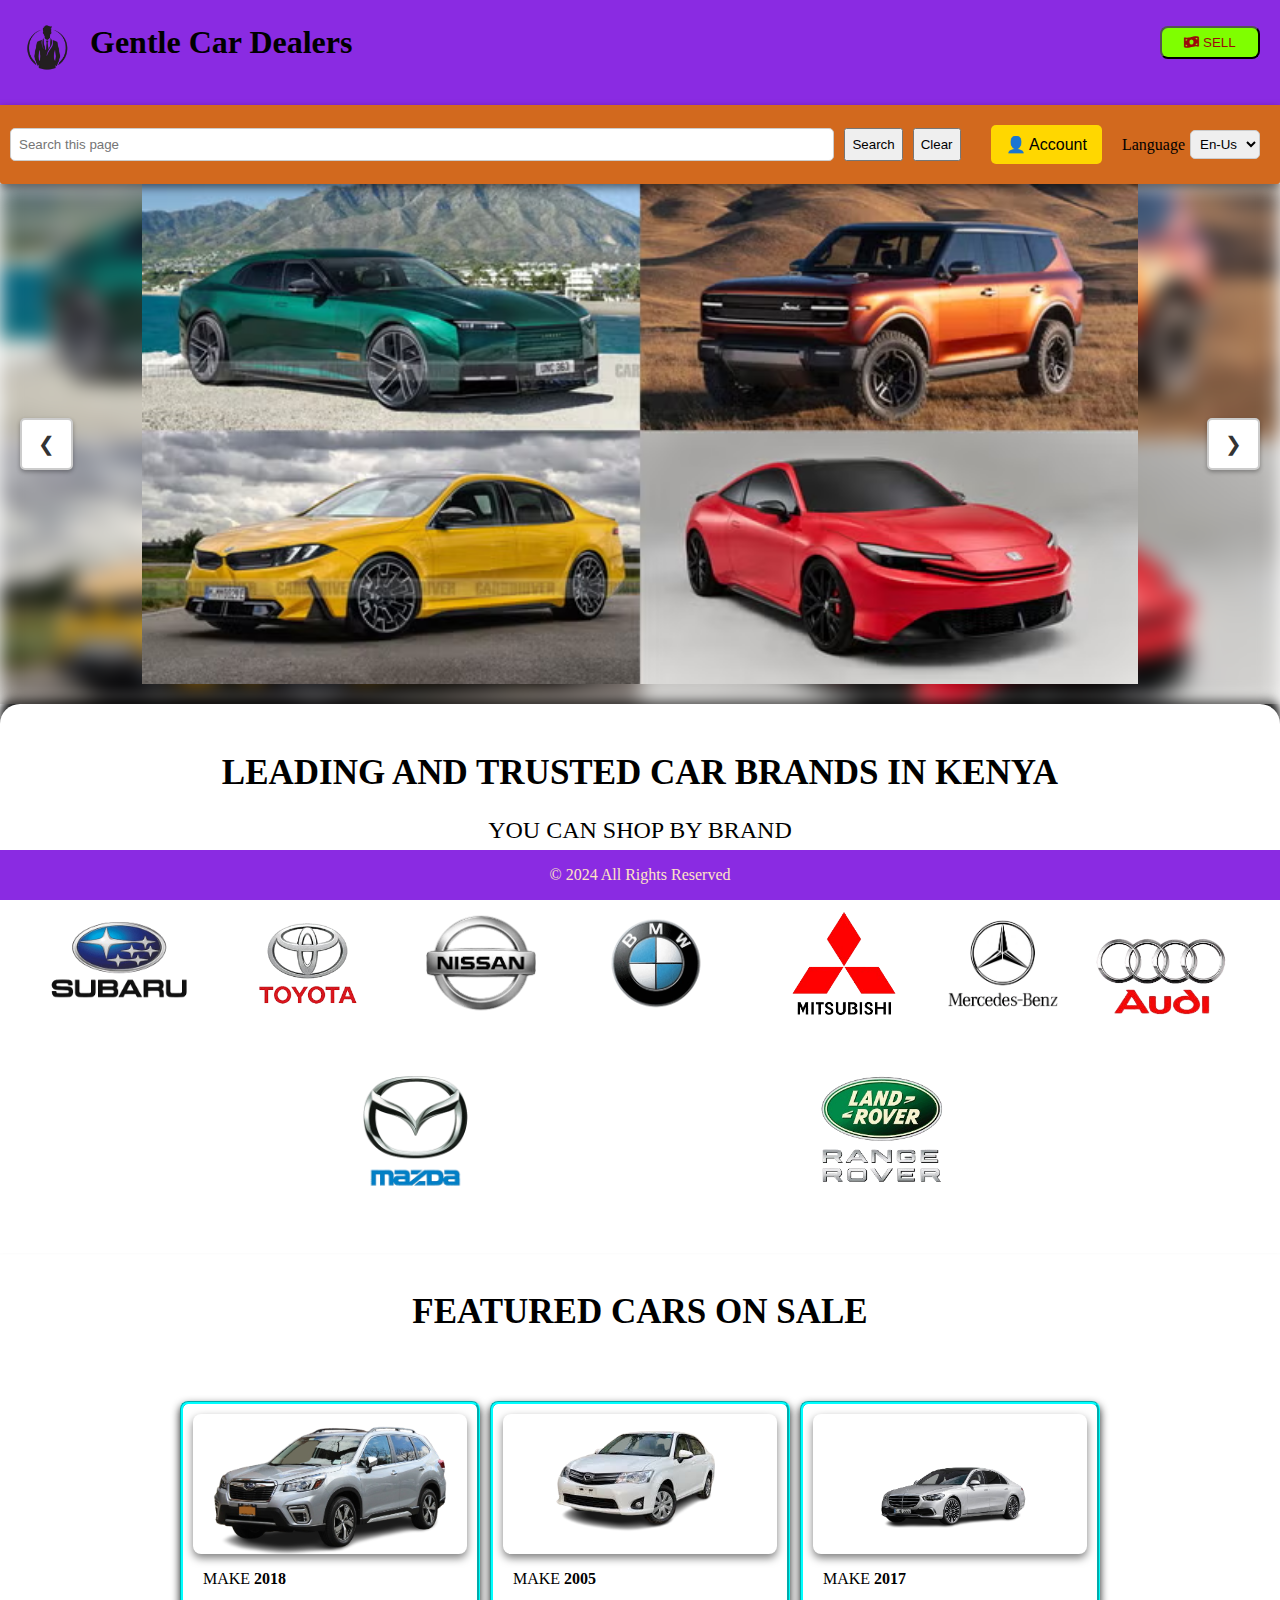
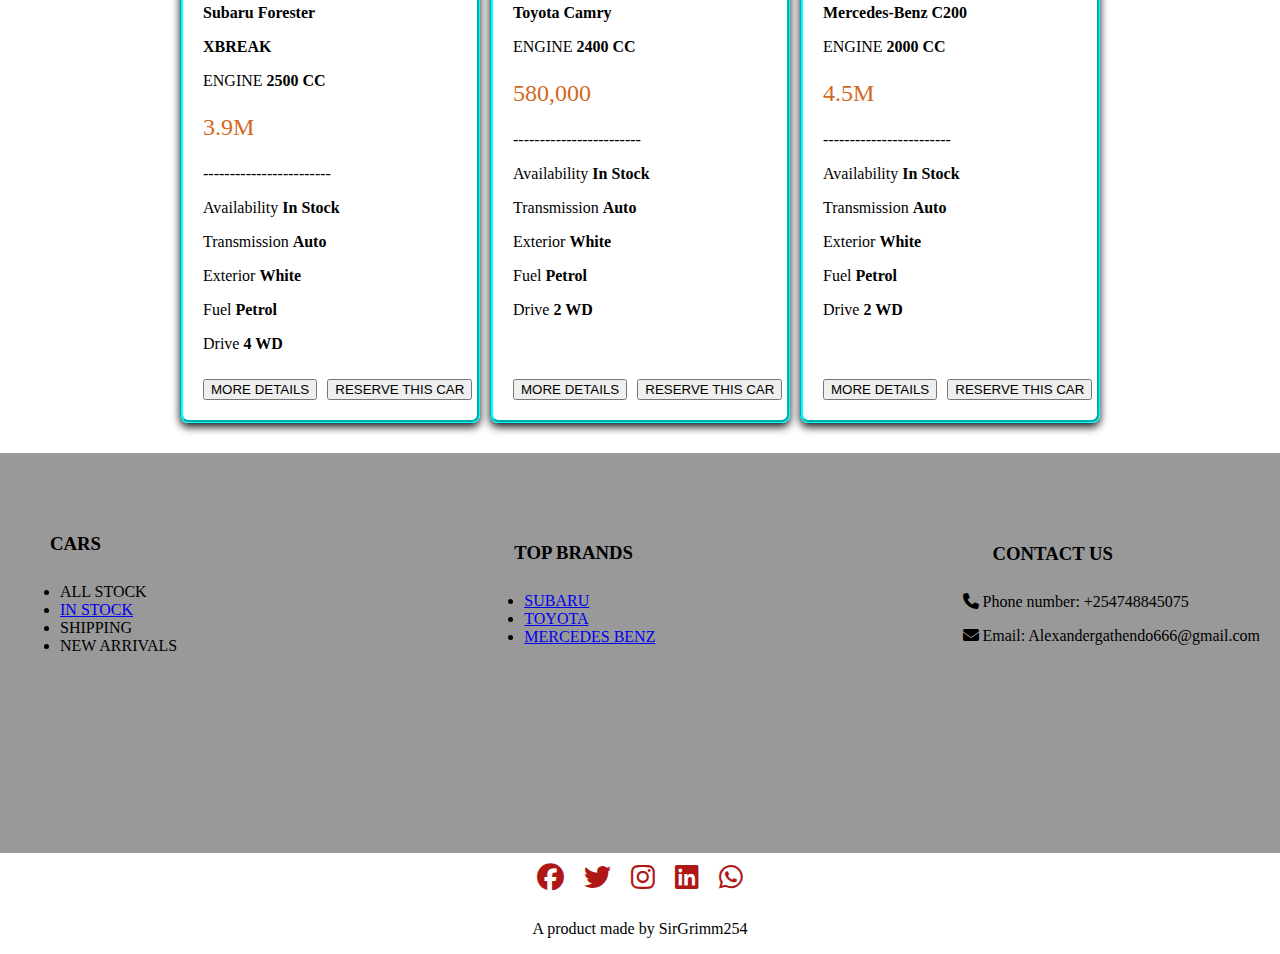
==== commit c4c83b93: "commit" ====
--- a/index.html
+++ b/index.html
@@ -32,7 +32,7 @@
                 </ul>
             </nav>
         </header>
-        <section class="settings">
+        <section id="settings" class="settings">
             <div class="search">
                 <input type="search" id="pageSearch" placeholder="Search this page">
                 <input type="button" value="Search" onclick="searchPage()">
@@ -178,6 +178,15 @@
                         
                         lastScrollY = currentScrollY;
                         });
+                    });
+
+                    document.addEventListener("DOMContentLoaded", function () {
+                        const lastSection = document.getElementById("footer-section");
+                        const main = document.querySelector("main");
+
+                        if (lastSection && main) {
+                            main.appendChild(lastSection); // Moves it to the last position
+                        }
                     });
                 </script>
                 
@@ -211,7 +220,7 @@
                 <p class="title">YOU CAN SHOP BY BRAND</p>
                 <p class="advice">Click on any brand logo to shop</p>
                 <div class="car-logo">
-                    <div class="subaru-logo">
+                    <div id="icons" class="subaru-logo">
                         <a href="cars.html#subaru"><img src="images/subaru-removebg-preview.png" alt="Subaru logo"></a>
                     </div>
                     <div class="toyota-logo">
@@ -240,7 +249,7 @@
                     </div>
                 </div>
             </section>
-            <section>
+            <section id="cars">
                 <h2>FEATURED CARS ON SALE</h2>
                 <div class="cars">
                     <div class="items">
@@ -303,20 +312,44 @@
                     </div>
                 </div>
             </section>
+            <section class="footer">
+                <div class="footer-section">
+                    <div class="footer-items">
+                        <h3>CARS</h3>
+                        <ul>
+                            <li>ALL STOCK</li>
+                            <li><a href="index.html#cars">IN STOCK</a></li>
+                            <li>SHIPPING</li>
+                            <li>NEW ARRIVALS</li>
+                        </ul>
+                    </div>
+                    <div class="footer-items">
+                        <h3>TOP BRANDS</h3>
+                        <ul>
+                            <li><a href="cars.html#subaru">SUBARU</a></li>
+                            <li><a href="cars.html#toyota">TOYOTA</a></li>
+                            <li><a href="cars.html#benz">MERCEDES BENZ</a></li>
+                        </ul>
+                    </div>
+                    <div class="footer-items">
+                        <h3>CONTACT US</h3>
+                        <p><i class="fas fa-phone phone-icon"></i>  Phone number: +254748845075</p>
+                        <p><i class="fas fa-envelope envelop-icon"></i> Email: Alexandergathendo666@gmail.com</p>
+                    </div>
+                </div>
+                <div class="social-icons">
+                    <a href="https://facebook.com" target="_blank"><i class="fab fa-facebook"></i></a>
+                    <a href="https://twitter.com" target="_blank"><i class="fab fa-twitter"></i></a>
+                    <a href="https://instagram.com" target="_blank"><i class="fab fa-instagram"></i></a>
+                    <a href="https://linkedin.com" target="_blank"><i class="fab fa-linkedin"></i></a>
+                    <a href="https://whatsapp.com" target="_blank"><i class="fab fa-whatsapp"></i></a>
+                </div>
+                <div class="lastborn">
+                    <p>A product made by SirGrimm254</p>
+                </div>
+            </section>
         </main>
         <footer>
-            <div class="contact">
-                <p>Contact Us</p>
-                <p><i class="fas fa-phone phone-icon"></i>  Phone number: +254748845075</p>
-                <p><i class="fas fa-envelope envelop-icon"></i> Email: Alexandergathendo666@gmail.com</p>
-            </div>
-            <div class="social-icons">
-                <a href="https://facebook.com" target="_blank"><i class="fab fa-facebook"></i></a>
-                <a href="https://twitter.com" target="_blank"><i class="fab fa-twitter"></i></a>
-                <a href="https://instagram.com" target="_blank"><i class="fab fa-instagram"></i></a>
-                <a href="https://linkedin.com" target="_blank"><i class="fab fa-linkedin"></i></a>
-                <a href="https://whatsapp.com" target="_blank"><i class="fab fa-whatsapp"></i></a>
-            </div>
             <p class="rights">&copy; 2024 All Rights Reserved</p>
         </footer>
         <div id="popup" class="popup">
--- a/style.css
+++ b/style.css
@@ -7,7 +7,7 @@
     margin: 0;
     padding: 0;
     overflow-x: hidden;
-    margin-bottom: 100%;
+    height: 100%;
     max-width: 100%;
 }
 
@@ -577,40 +577,38 @@
     bottom: 0;
     left: 0;
     width: 100vw;
-    display: flex;
-    justify-content: space-between;
-    align-items: center;
+    justify-items: center;
+    align-content: center;
     background-color: blueviolet;
     color: bisque;
     transition: transform 0.3s ease, opacity 0.3s ease;
     z-index: 1000;
 }
 
-.contact {
-    display: flex;
-    flex-direction: column;
-    align-items: flex-start;
-    padding: 5px;
-}
-
-.contact p {
-    margin: 0;
-    padding: 0;
-}
-
-.rights {
-    display: flex;
-    align-content: flex-end;
-    margin-right: 50px;
+.footer-section {
+    background-color: #999;
+    order: 9999;
+    display: flex;
+    justify-content: space-between;
+    align-items: center;
+    padding: 20px;
+    height: 400px;
+}
+
+.footer-items {
+    margin-top: -130px;
 }
 
 .social-icons {
+    display: flex;
     justify-content: center;
     align-items: center;
+    gap: 20px;
+    padding: 10px;
 }
 
 .social-icons a {
-    color: darkgrey;
+    color: rgb(175, 22, 22);
     font-size: 27px;
     transition: 0.3s;
 }
@@ -619,3 +617,7 @@
     color: white;
 }
 
+.lastborn {
+    text-align: center;    
+}
+
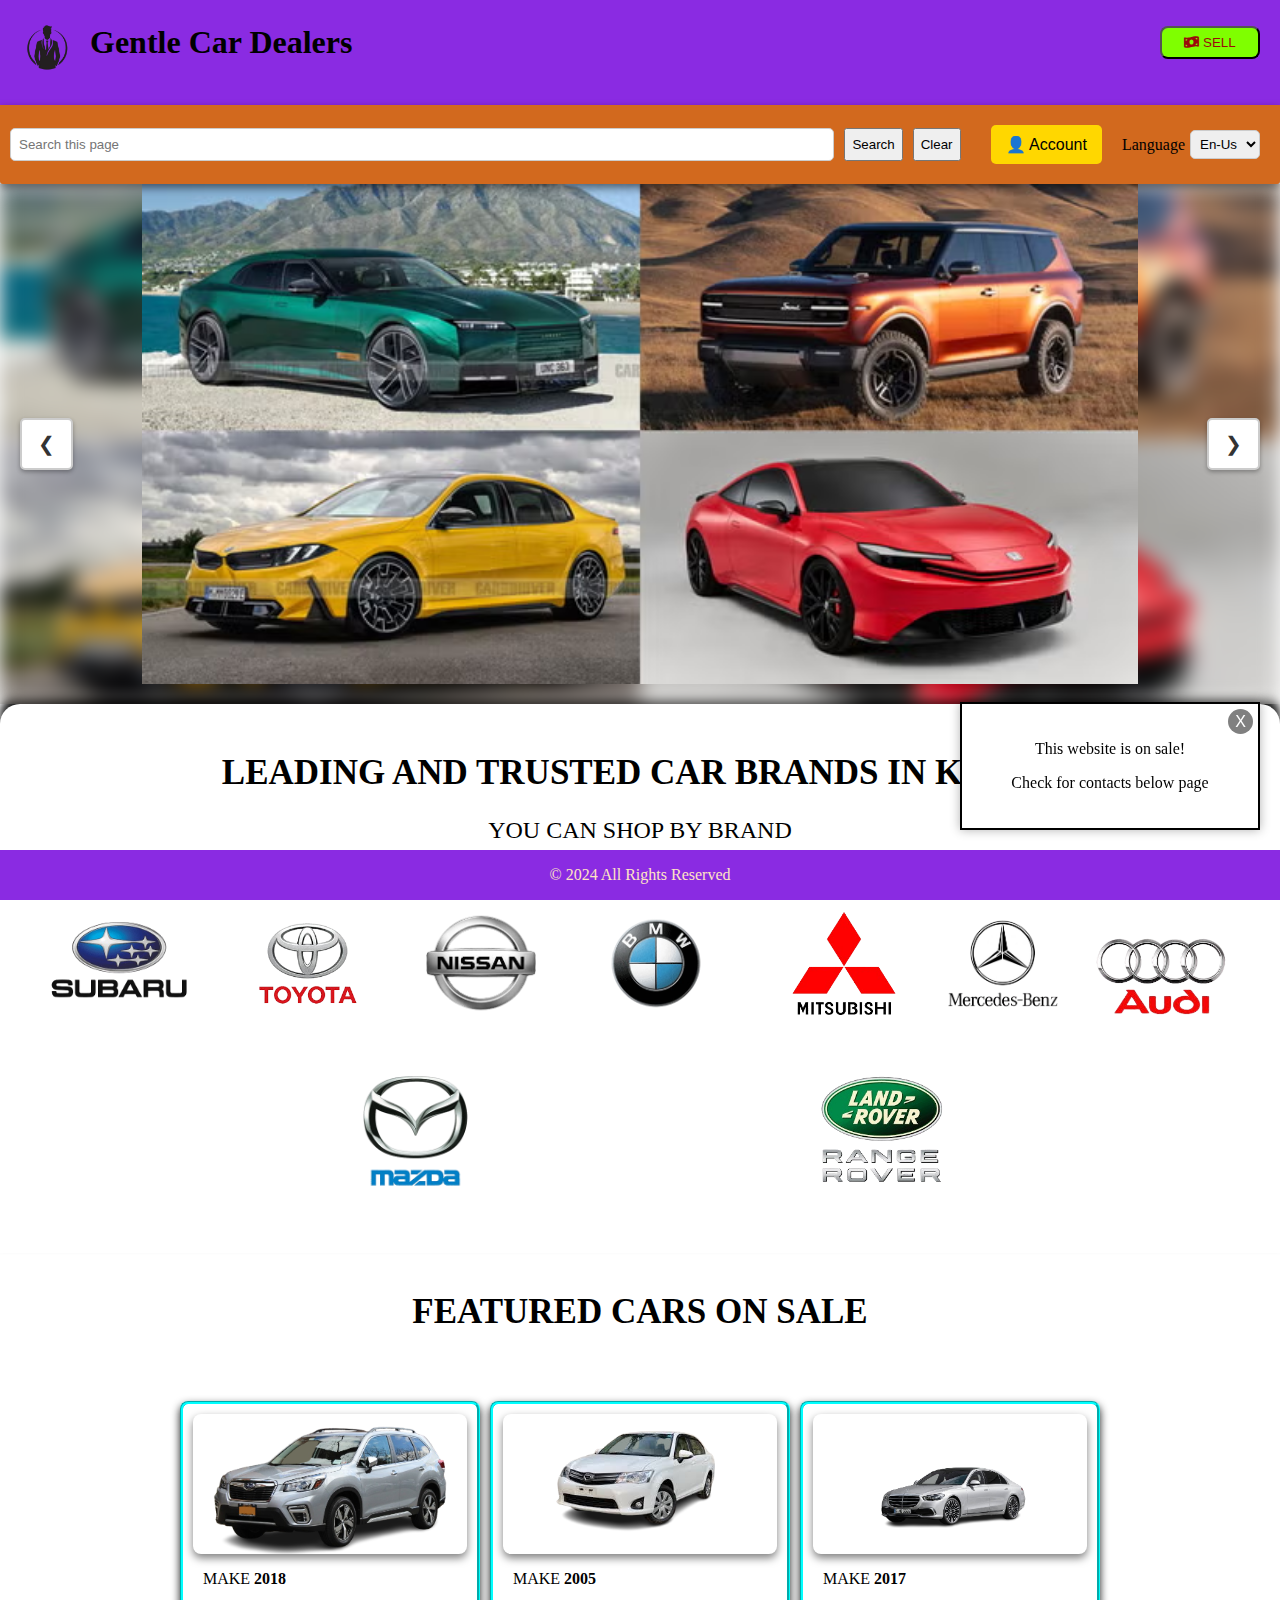
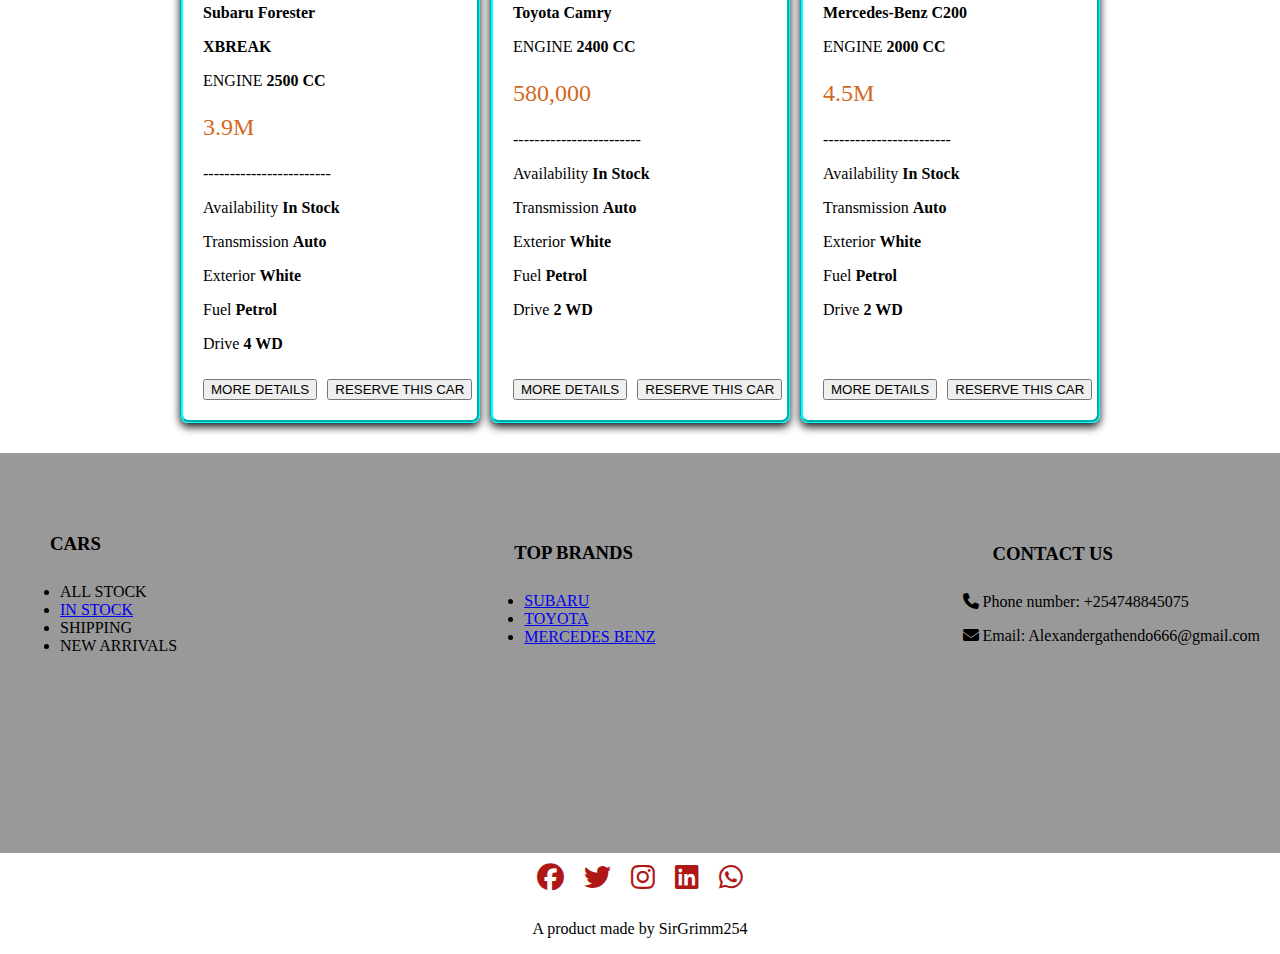
==== commit c199aeea: "commit" ====
--- a/index.html
+++ b/index.html
@@ -188,6 +188,28 @@
                             main.appendChild(lastSection); // Moves it to the last position
                         }
                     });
+
+                    document.addEventListener("DOMContentLoaded", function () {
+                        let countdown = 5;
+                        let button = document.getElementById("ad-button");
+                        let adContainer = document.getElementById("ad-container");
+
+                        let timer = setInterval(() => {
+                            if (countdown > 0) {
+                                button.textContent;
+                                countdown--;
+                            } else {
+                                clearInterval(timer);
+                                button.textContent = "X";
+                                button.disabled = false;
+                                button.classList.add("enabled");
+                            }
+                        }, 1000);
+
+                        button.addEventListener("click", function () {
+                            adContainer.style.display = "none";
+                        });
+                    });
                 </script>
                 
                 <div class="select-container">
@@ -311,6 +333,11 @@
                         </div>
                     </div>
                 </div>
+                <div id="ad-container">
+                    <p>This website is on sale!</p>
+                    <p>Check for contacts below page</p>
+                    <button id="ad-button" disabled>X</button>
+                </div>
             </section>
             <section class="footer">
                 <div class="footer-section">
--- a/style.css
+++ b/style.css
@@ -572,6 +572,39 @@
     }
 }
 
+#ad-container {
+    position: fixed;
+    bottom: 70px;
+    right: 20px;
+    width: 300px;
+    padding: 20px;
+    background-color: white;
+    border: 2px solid black;
+    box-shadow: 0 0 10px rgba(0, 0, 0, 0.3);
+    text-align: center;
+    z-index: 998;
+}
+
+#ad-button {
+    position: absolute;
+    top: 5px;
+    right: 5px;
+    width: 25px;
+    height: 25px;
+    font-size: 16px;
+    text-align: center;
+    background-color: gray;
+    color: white;
+    border: none;
+    border-radius: 50%;
+    cursor: not-allowed;
+}
+
+#ad-button.enabled {
+    background-color: red;
+    cursor: pointer;
+}
+
 footer {
     position: fixed;
     bottom: 0;
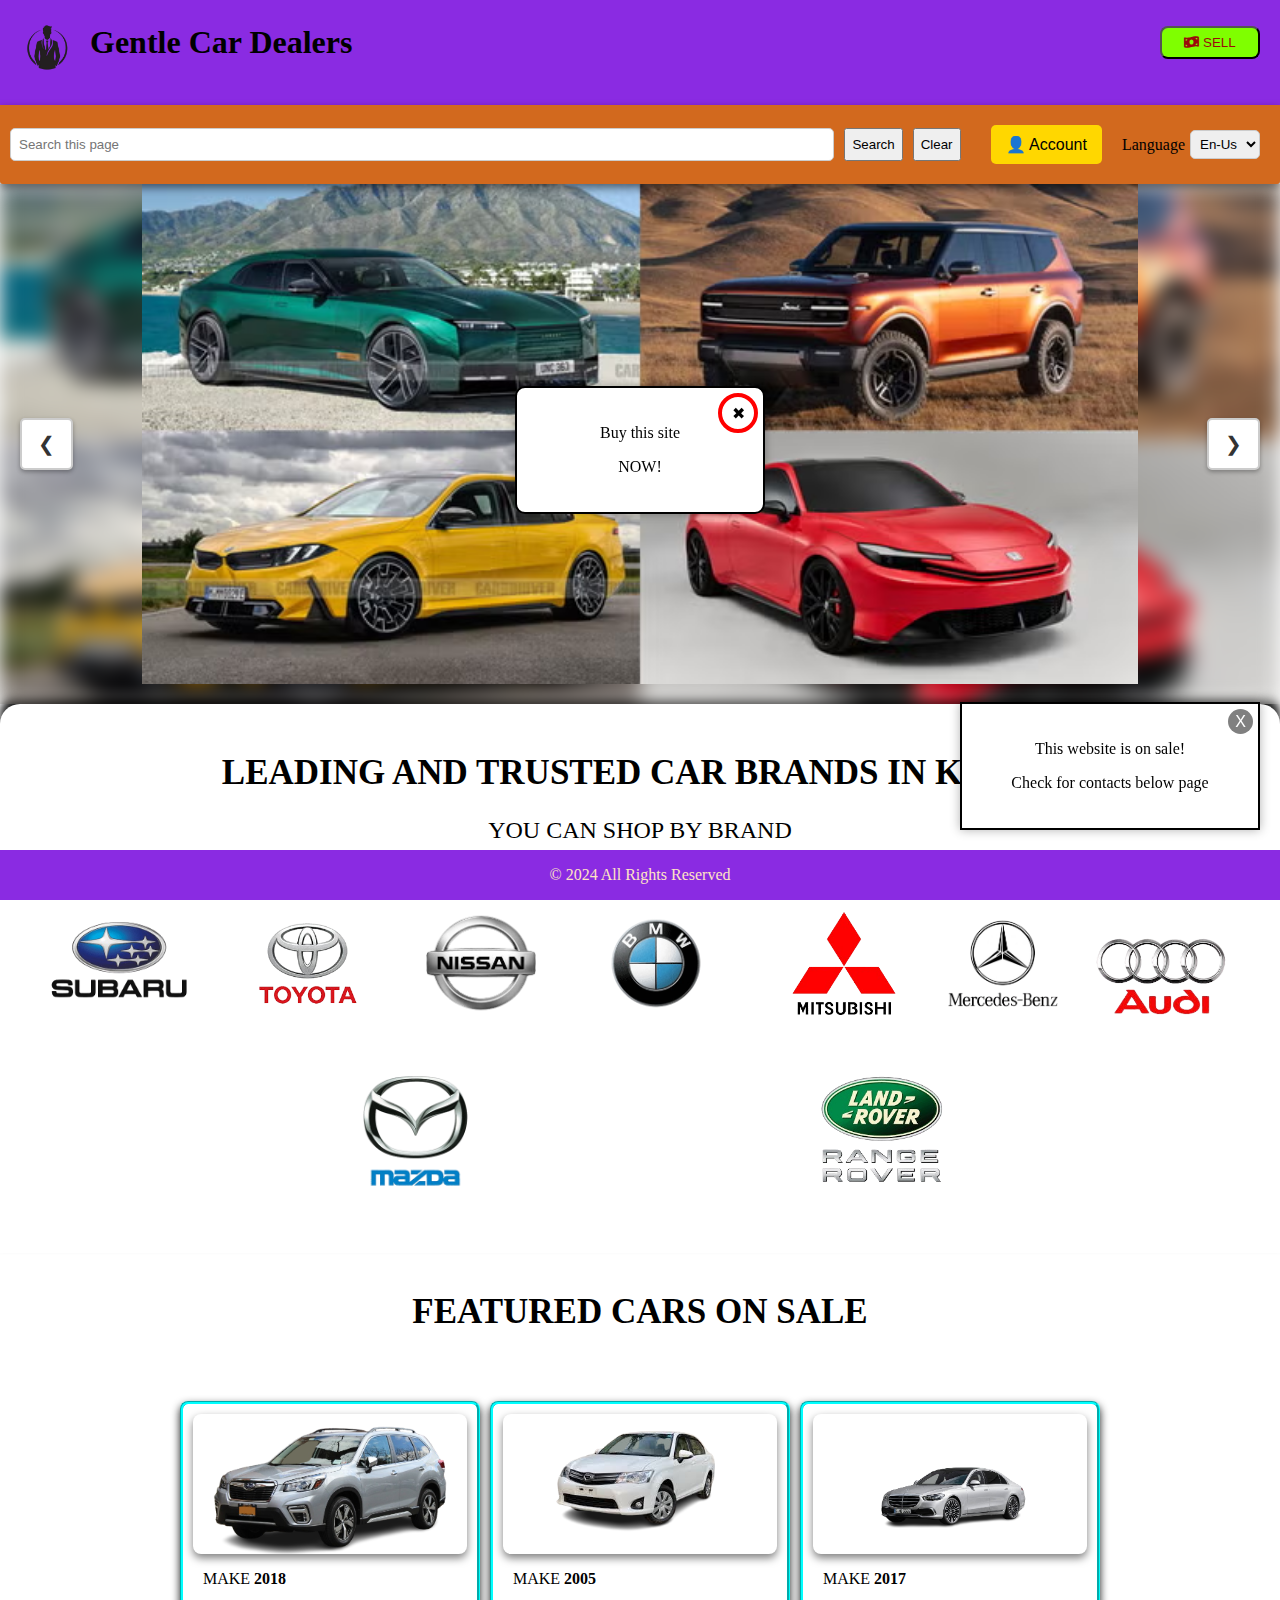
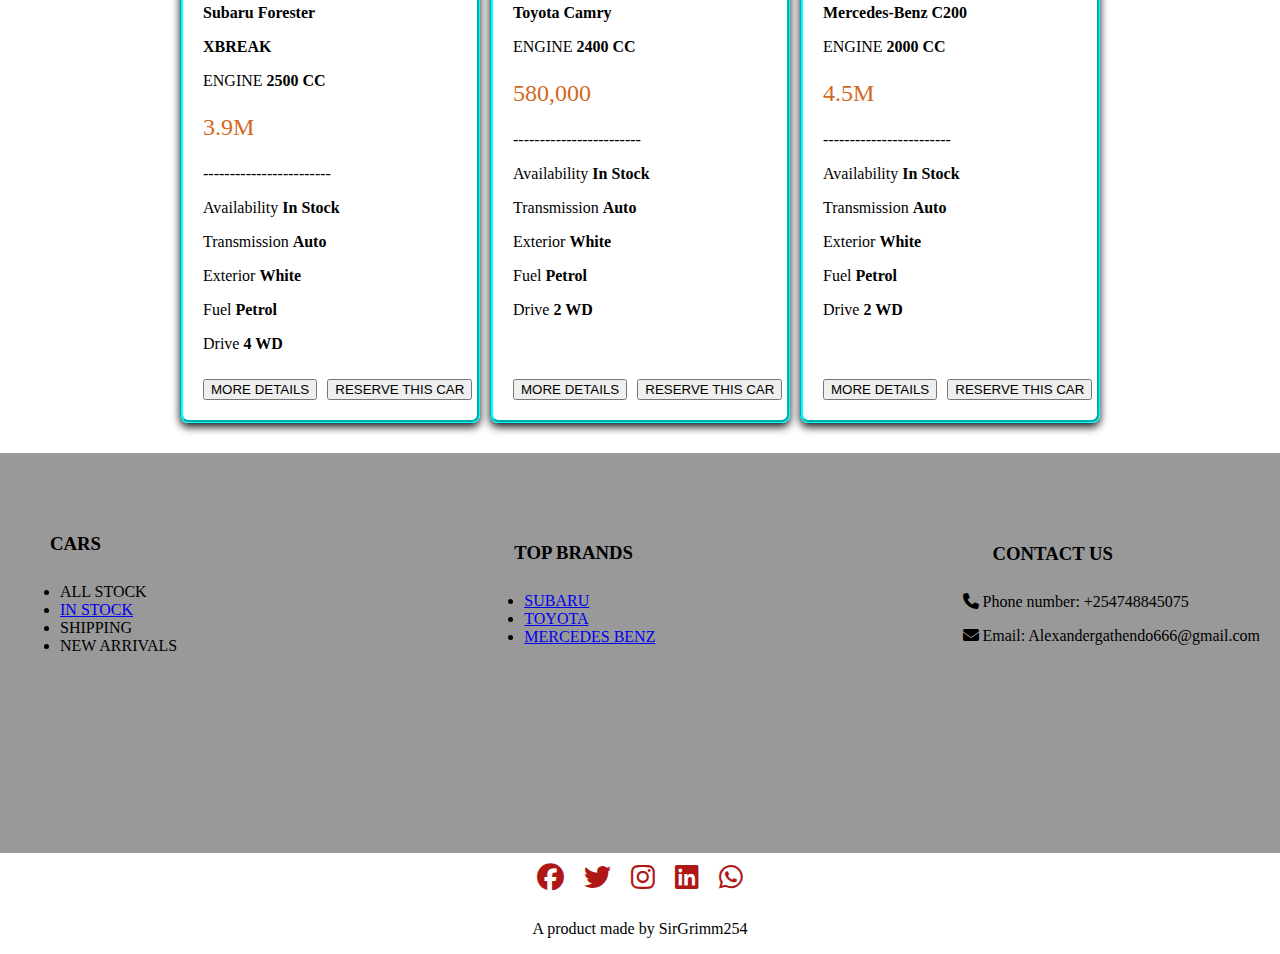
==== commit d3f9d1de: "commit" ====
--- a/index.html
+++ b/index.html
@@ -24,7 +24,7 @@
                     <div id="popup1" class="popup1">
                         <div class="popup1-content">
                             <p>You have to be Registered or Logged In to Sell your Car?</p>
-                            <button onclick="redirectToSell()">Register</button>
+                            <button onclick="window.location.href='registration.html'">Register</button>
                             <button onclick="window.location.href='login.html'">Login</button>
                             <button onclick="closePopup1()">Cancel</button>
                         </div>
@@ -210,6 +210,35 @@
                             adContainer.style.display = "none";
                         });
                     });
+
+                    function showAd() {
+                        let button = document.getElementById("close-ad");
+                        let adContainer = document.getElementById("ads-container");
+                        let progress = document.getElementById("progress");
+
+                        adContainer.style.display = "block";
+
+                        // Animate circular countdown
+                        progress.style.strokeDashoffset = "0";
+
+                        setTimeout(() => {
+                            button.classList.add("enabled");
+                            button.disabled = false;
+                        }, 5000);
+
+                        button.addEventListener("click", function () {
+                            if (!button.disabled) {
+                                adContainer.style.display = "none";
+                                progress.style.strokeDashoffset = "113"; // Reset progress for next ad
+                            }
+                        });
+                    }
+
+                    // Show ad every 10 minutes (600,000ms)
+                    setInterval(showAd, 30000);
+
+                    // Show ad immediately when page loads
+                    document.addEventListener("DOMContentLoaded", showAd);
                 </script>
                 
                 <div class="select-container">
@@ -338,6 +367,17 @@
                     <p>Check for contacts below page</p>
                     <button id="ad-button" disabled>X</button>
                 </div>
+                <div id="ads-container">
+                    <div class="progress-circle">
+                        <svg width="40" height="40">
+                            <circle cx="20" cy="20" r="18"></circle>
+                            <circle cx="20" cy="20" r="18" id="progress"></circle>
+                        </svg>
+                        <button id="close-ad" disabled>✖</button>
+                    </div>
+                    <p>Buy this site</p>
+                    <p>NOW!</p>
+                </div>
             </section>
             <section class="footer">
                 <div class="footer-section">
--- a/style.css
+++ b/style.css
@@ -605,6 +605,67 @@
     cursor: pointer;
 }
 
+#ads-container {
+    position: fixed;
+    top: 50%;
+    left: 50%;
+    transform: translate(-50%, -50%);
+    width: 250px;
+    padding: 20px;
+    background-color: white;
+    border: 2px solid black;
+    box-shadow: 0 0 10px rgba(0, 0, 0, 0.3);
+    text-align: center;
+    z-index: 1000;
+    border-radius: 10px;
+}
+
+.progress-circle {
+    position: absolute;
+    top: 5px;
+    right: 5px;
+    width: 40px;
+    height: 40px;
+}
+
+svg {
+    position: absolute;
+    top: 0;
+    left: 0;
+    transform: rotate(-90deg);
+}
+
+circle {
+    fill: none;
+    stroke: gray;
+    stroke-width: 4;
+    stroke-dasharray: 113;
+    stroke-dashoffset: 113;
+    transition: stroke-dashoffset 5s linear;
+}
+
+#progress {
+    stroke: red;
+}
+
+#close-ad {
+    position: absolute;
+    top: 5px;
+    right: 5px;
+    width: 30px;
+    height: 30px;
+    font-size: 16px;
+    text-align: center;
+    background-color: transparent;
+    color: black;
+    border: none;
+    cursor: not-allowed;
+}
+
+#close-ad.enabled {
+    cursor: pointer;
+}
+
 footer {
     position: fixed;
     bottom: 0;
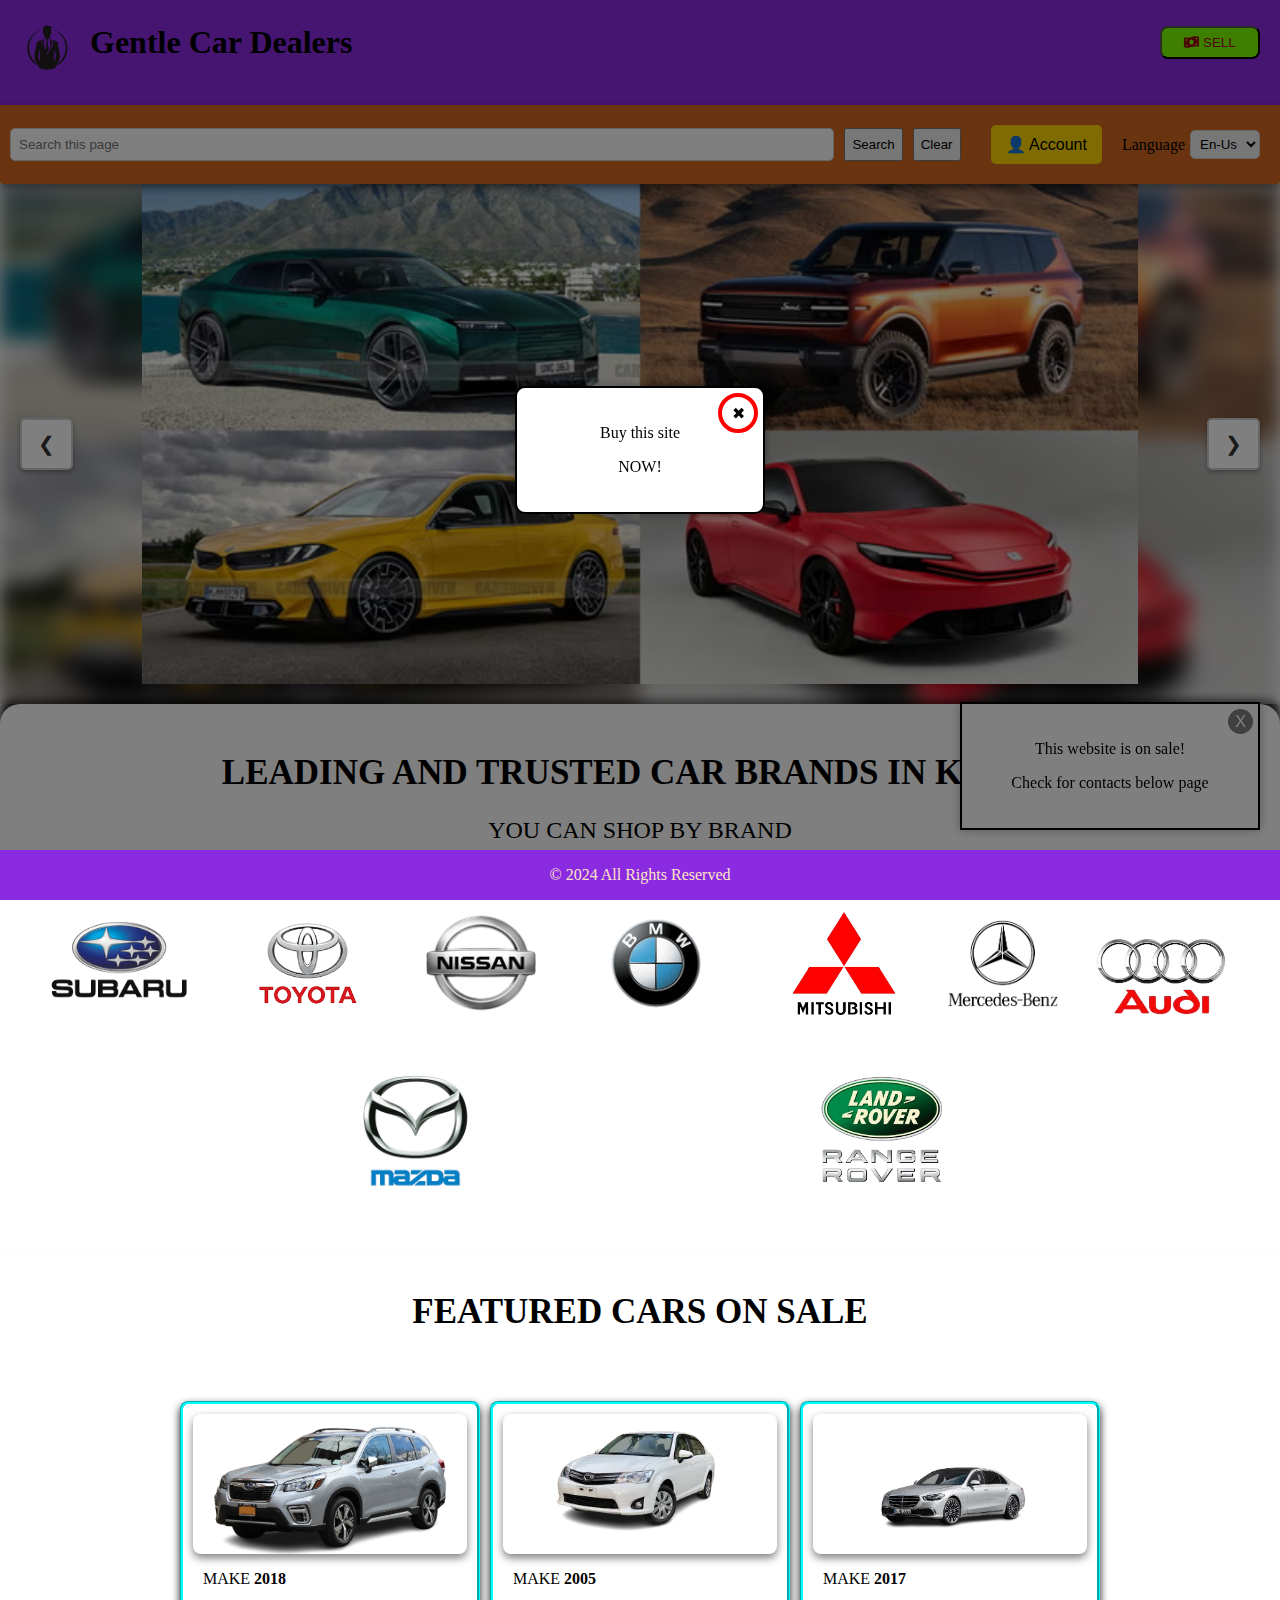
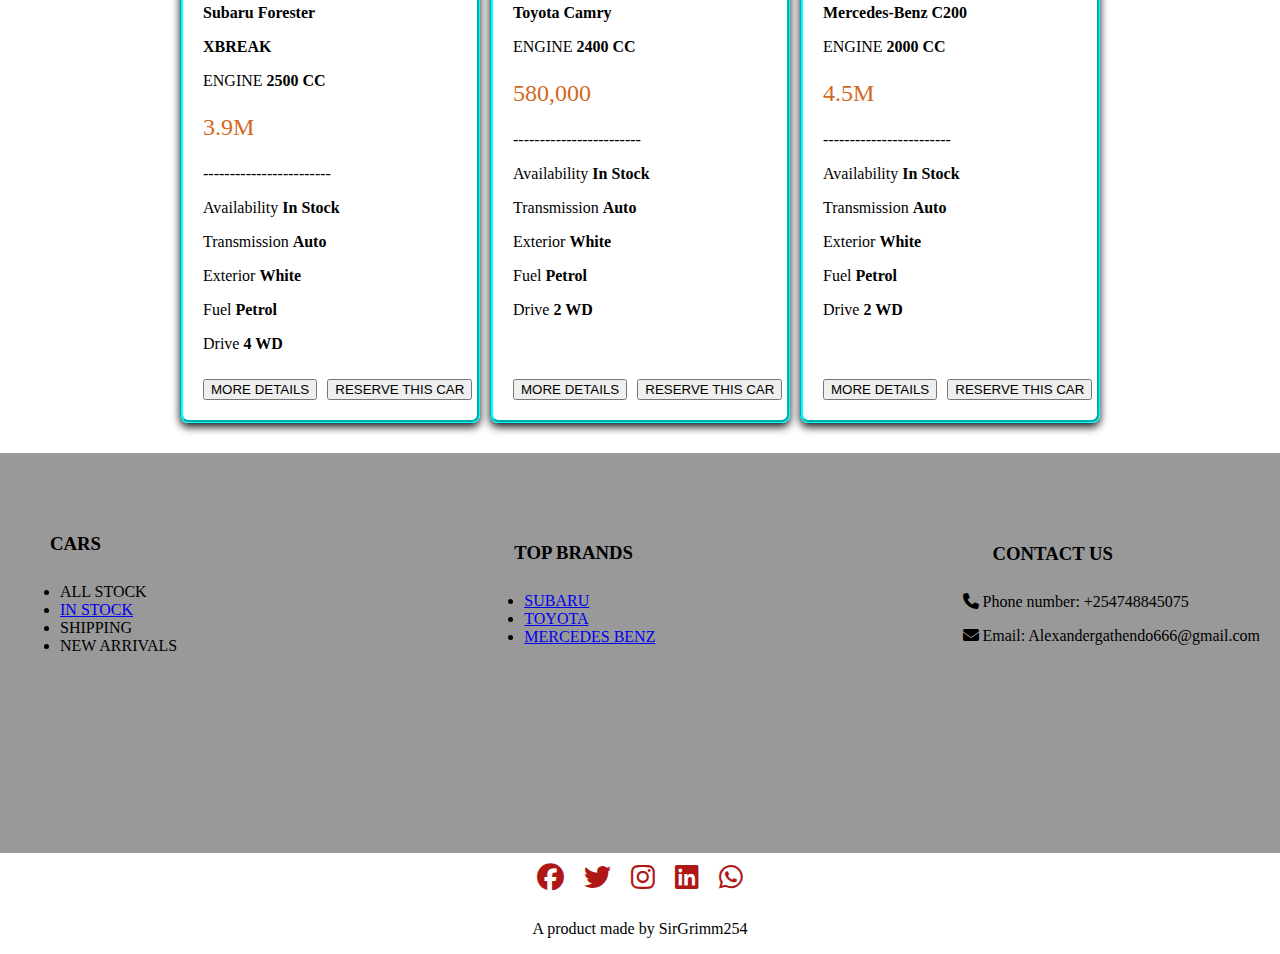
==== commit 4cc7d551: "commit" ====
--- a/index.html
+++ b/index.html
@@ -215,8 +215,10 @@
                         let button = document.getElementById("close-ad");
                         let adContainer = document.getElementById("ads-container");
                         let progress = document.getElementById("progress");
+                        let overlay = document.getElementById("overlay");
 
                         adContainer.style.display = "block";
+                        overlay.style.display = "block";
 
                         // Animate circular countdown
                         progress.style.strokeDashoffset = "0";
@@ -229,6 +231,7 @@
                         button.addEventListener("click", function () {
                             if (!button.disabled) {
                                 adContainer.style.display = "none";
+                                overlay.style.display = "none";
                                 progress.style.strokeDashoffset = "113"; // Reset progress for next ad
                             }
                         });
@@ -367,6 +370,7 @@
                     <p>Check for contacts below page</p>
                     <button id="ad-button" disabled>X</button>
                 </div>
+                <div id="overlay"></div>    
                 <div id="ads-container">
                     <div class="progress-circle">
                         <svg width="40" height="40">
--- a/style.css
+++ b/style.css
@@ -605,6 +605,17 @@
     cursor: pointer;
 }
 
+#overlay {
+    display: none;
+    position: fixed;
+    top: 0;
+    left: 0;
+    width: 100%;
+    height: 100%;
+    background: rgba(0, 0, 0, 0.5); /* Semi-transparent black */
+    z-index: 999; /* Behind ad, above everything else */
+}
+
 #ads-container {
     position: fixed;
     top: 50%;
